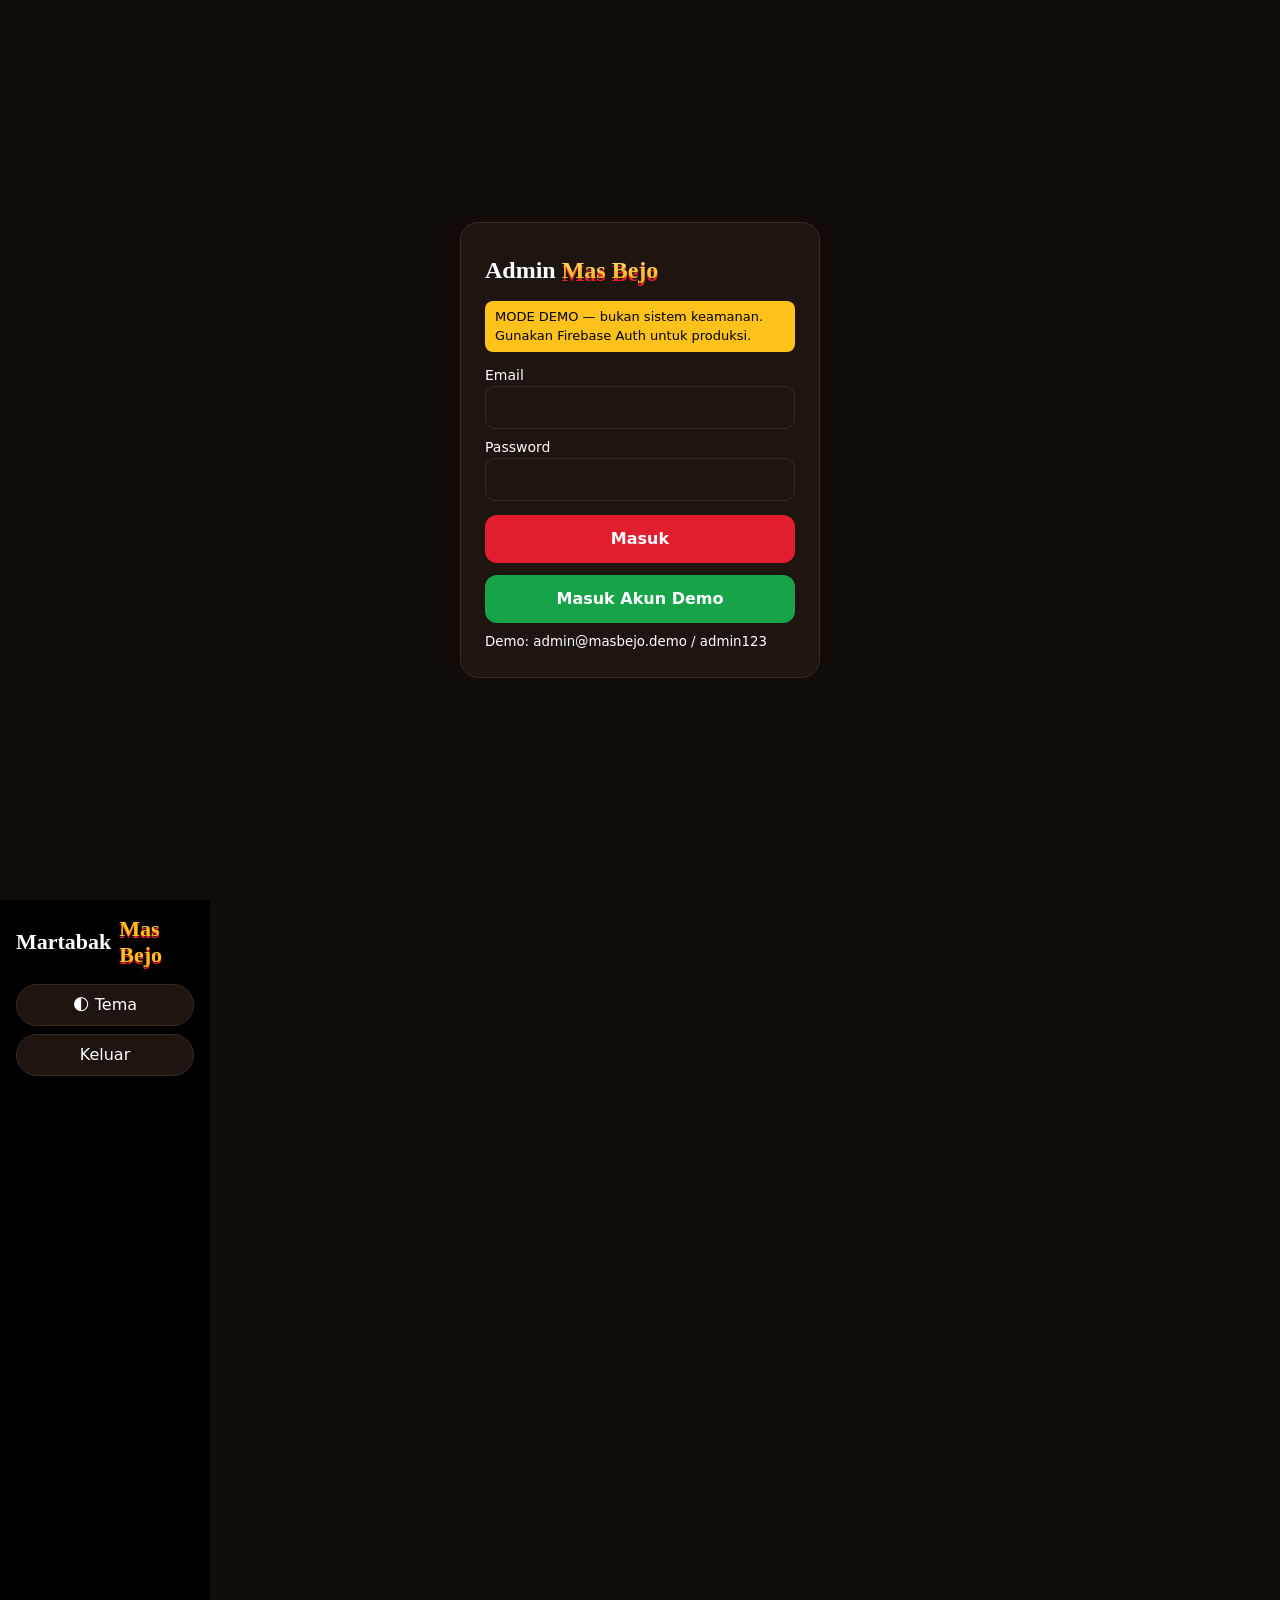
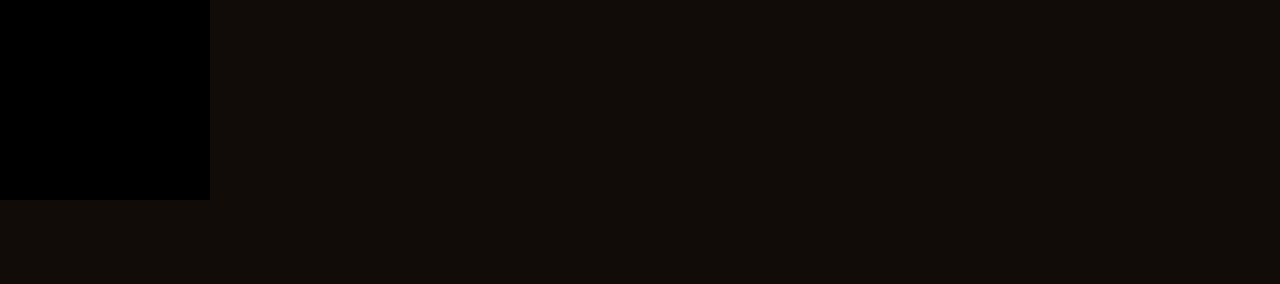
==== admin.html @ 330c4cb7 "Add files via upload" ====
<!DOCTYPE html><html lang="id"><head><meta charset="utf-8"><meta name="viewport" content="width=device-width,initial-scale=1"><title>Admin — Martabak Mas Bejo</title><meta name="robots" content="noindex"><link rel="icon" href="favicon.png"><link rel="apple-touch-icon" href="icon-512.png">
<link rel="stylesheet" href="style.css"><link rel="stylesheet" href="admin.css"></head>
<body data-page="admin"><div id="login" hidden><form id="lf"><h2>Admin <span class="y">Mas Bejo</span></h2><p class="demo">MODE DEMO — bukan sistem keamanan. Gunakan Firebase Auth untuk produksi.</p><label>Email<input name="u" required autocomplete="username"></label><label>Password<input name="p" type="password" required autocomplete="current-password"></label><button class="btn red">Masuk</button><button type="button" id="demoA" class="btn green">Masuk Akun Demo</button><small>Demo: admin@masbejo.demo / admin123</small></form></div>
<div id="app" hidden><aside><b class="logo">Martabak <i>Mas Bejo</i></b><nav id="tabs"></nav><button id="themeBtn" class="chip">🌓 Tema</button><button id="out" class="chip">Keluar</button></aside><main id="main"></main></div>
<script src="script.js"></script><script src="admin.js"></script></body></html>
---- style.css ----
:root{--bg:#120c08;--bg2:#1e1510;--tx:#fff;--mu:#c9b8a8;--y:#ffc21a;--r:#e11d2e;--g:#16a34a;--card:#1e1510;--bd:#3a2a20}
[data-theme=light]{--bg:#fffaf0;--bg2:#fff;--tx:#1a1008;--mu:#6b5a4a;--card:#fff;--bd:#eadfcf}
*{box-sizing:border-box}html{scroll-behavior:smooth}
body{margin:0;background:var(--bg);color:var(--tx);font:16px/1.5 "Trebuchet MS",system-ui,sans-serif;overflow-x:hidden}
img{max-width:100%;display:block}h2{font-family:Georgia,serif;margin:.2em 0}
.top{position:sticky;top:0;z-index:20;display:flex;align-items:center;gap:12px;padding:10px 4vw;background:var(--bg);border-bottom:1px solid var(--bd);backdrop-filter:blur(8px)}
.logo,footer b{font:900 22px Georgia,serif;color:var(--tx);text-decoration:none;margin-right:auto}
.logo i,footer i,.y{color:var(--y);font-style:normal;text-shadow:0 2px 0 var(--r)}
nav{display:flex;gap:18px}nav a{color:var(--tx);text-decoration:none}nav a:hover{color:var(--y)}
.acts{display:flex;gap:8px;align-items:center}#burger{display:none}
button{font:inherit;cursor:pointer}.acts button,.x{background:var(--bg2);color:var(--tx);border:1px solid var(--bd);border-radius:10px;min-width:44px;height:44px;position:relative}
#badge{position:absolute;top:-6px;right:-6px;background:var(--r);color:#fff;border-radius:99px;font-size:12px;padding:0 6px}
.btn{display:inline-block;border:0;border-radius:12px;padding:12px 20px;font-weight:700;color:#fff;text-decoration:none;text-align:center}
.red{background:var(--r)}.green{background:var(--g)}
section{padding:40px 5vw;max-width:1280px;margin:auto}
.hero{display:grid;grid-template-columns:1fr 1fr;gap:30px;align-items:center}
.hero h1{font:900 clamp(40px,7vw,76px)/1 Georgia,serif;margin:0}.w{color:var(--tx)}.hero h2{color:var(--mu)}
.tag{font:italic 700 22px Georgia;color:var(--y)}.meta{color:var(--mu)}#status{color:var(--y)}
.row{display:flex;gap:10px;flex-wrap:wrap;margin:12px 0}
.hero img{border-radius:24px;aspect-ratio:4/3;object-fit:cover;width:100%;box-shadow:0 20px 50px #0008}
.feat{display:grid;grid-template-columns:repeat(4,1fr);gap:12px}.feat div{background:var(--card);border:1px solid var(--bd);border-radius:16px;padding:16px;text-align:center}.feat b{display:block}
.chip{border:1px solid var(--bd);background:var(--bg2);color:var(--tx);border-radius:99px;padding:8px 16px}.chip.on{background:var(--y);color:#000;border-color:var(--y)}
input,textarea,select{width:100%;padding:10px;border-radius:10px;border:1px solid var(--bd);background:var(--bg2);color:var(--tx);font:inherit}#q{max-width:240px;margin-left:auto}
.grid{display:grid;grid-template-columns:repeat(auto-fill,minmax(230px,1fr));gap:16px}
.card{position:relative;background:var(--card);border:1px solid var(--bd);border-radius:18px;overflow:hidden;display:flex;flex-direction:column;box-shadow:0 8px 24px #0003}
.card img{aspect-ratio:4/3;object-fit:cover;width:100%}.card>div{padding:12px;display:flex;flex-direction:column;gap:6px;flex:1}.card p{margin:0;color:var(--mu);font-size:14px}
.price{font-weight:800;color:var(--y);font-size:18px}.price s{color:var(--mu);font-size:14px;font-weight:400}
.badge{position:absolute;top:8px;left:8px;background:var(--r);color:#fff;border-radius:8px;padding:2px 8px;font-size:13px;font-weight:700}
.promo{background:linear-gradient(135deg,var(--r),#7a0d16);color:#fff;border-radius:24px;text-align:center;margin:20px auto}
.fab{position:fixed;right:16px;bottom:16px;width:56px;height:56px;border-radius:50%;border:0;background:var(--g);font-size:26px;z-index:15;box-shadow:0 6px 18px #0006}
footer{text-align:center;padding:30px 5vw;border-top:1px solid var(--bd);color:var(--mu)}footer a{color:var(--y)}
dialog{width:min(480px,94vw);max-height:90vh;overflow:auto;background:var(--bg2);color:var(--tx);border:1px solid var(--bd);border-radius:18px}dialog::backdrop{background:#000a}
.x{position:absolute;right:10px;top:10px}label{display:block;margin:8px 0;font-size:14px}fieldset{border:1px solid var(--bd);border-radius:10px;margin:8px 0}.r{display:flex;gap:8px;align-items:center}.r input{width:auto}
.li{display:flex;gap:8px;align-items:center;justify-content:space-between;padding:6px 0;border-bottom:1px solid var(--bd)}.li button{width:32px;height:32px;border-radius:8px;border:1px solid var(--bd);background:var(--bg);color:var(--tx)}
.tot{display:flex;justify-content:space-between;font-size:18px}.qris{max-width:240px;margin:auto;border-radius:12px}.ph{border:2px dashed var(--bd);padding:20px;text-align:center;color:var(--mu)}
@media(max-width:820px){.hero{grid-template-columns:1fr}.feat{grid-template-columns:1fr 1fr}.hide-s{display:none}#burger{display:block}
nav{display:none;position:absolute;top:100%;left:0;right:0;flex-direction:column;background:var(--bg);padding:12px 5vw;border-bottom:1px solid var(--bd)}nav.open{display:flex}#q{max-width:none;margin:0;flex:1}.grid{grid-template-columns:1fr 1fr;gap:10px}}
@media(max-width:420px){.grid{grid-template-columns:1fr}}
/* v2 */
.top{backdrop-filter:none}.logo{display:flex;align-items:center;gap:8px;margin-right:auto}.logo img{border-radius:50%}
.btn.sm{padding:8px 12px;font-size:14px;height:44px}.gold{background:linear-gradient(180deg,#ffd54a,#ffb300);color:#2a1700}.btn[hidden]{display:none}
#loader{position:fixed;top:0;left:0;right:0;bottom:0;z-index:99;background:radial-gradient(circle at 50% 40%,#3a1d0c,#120c08 70%);display:flex;flex-direction:column;align-items:center;justify-content:center;gap:14px;color:#fff;transition:opacity .4s}
#loader.off{opacity:0}#loader img{animation:pop 1s ease-in-out infinite alternate}.bar{width:200px;height:6px;border-radius:9px;background:#3a2a20;overflow:hidden}.bar i{display:block;height:100%;background:linear-gradient(90deg,#ffc21a,#e11d2e);animation:ld 3s linear forwards}
@keyframes ld{from{width:0}to{width:100%}}@keyframes pop{to{transform:scale(1.07)}}
.hero{background:radial-gradient(ellipse at 80% 40%,rgba(255,194,26,.18),transparent 62%)}
.pic{position:relative}.hi{border:3px solid var(--y)}.bl{position:absolute;right:-6px;bottom:-16px;width:96px;height:96px;filter:drop-shadow(0 6px 10px #0008)}
.feat span{display:grid;place-items:center;width:56px;height:56px;margin:0 auto 8px;border:2px solid var(--y);border-radius:50%;font-size:26px;color:var(--y)}
.card:hover{border-color:var(--y)}#status{color:var(--y);font-weight:700;white-space:nowrap}
.fab{width:auto;border-radius:30px;padding:0 20px;color:#fff;font-weight:700}footer img{margin:0 auto 8px;border-radius:50%}
.toast{position:fixed;left:50%;bottom:84px;transform:translateX(-50%);background:var(--g);color:#fff;padding:10px 18px;border-radius:30px;z-index:60;font-weight:700;box-shadow:0 6px 18px #0006;max-width:90vw}
#steps{display:flex;gap:4px;list-style:none;padding:0;margin:0 44px 14px 0}#steps li{flex:1;font-size:12px;text-align:center;padding:6px 2px;border-bottom:3px solid var(--bd);color:var(--mu)}#steps li.on{border-color:var(--y);color:var(--tx);font-weight:700}#steps li.ok{border-color:var(--g)}
.opt{display:flex;gap:10px;align-items:center;border:2px solid var(--bd);border-radius:14px;padding:12px;margin:8px 0;cursor:pointer}.opt.on{border-color:var(--y);background:rgba(255,194,26,.1)}.opt input{width:auto}
.info{background:rgba(255,194,26,.12);border-radius:10px;padding:8px 12px;font-size:14px}.okbox{display:flex;flex-direction:column;align-items:center;background:var(--g);color:#fff;border-radius:14px;padding:14px;margin-bottom:8px}.okbox b{font-size:20px}
@media(max-width:480px){.logo span{display:none}.top{gap:6px}.btn.inst{display:none}.acts{gap:5px}}
@media(prefers-reduced-motion:reduce){*{animation:none!important}}
body[data-page=admin]{display:block}#app{display:grid;grid-template-columns:210px 1fr;min-height:100vh}
aside{background:#000;color:#fff;padding:16px;display:flex;flex-direction:column;gap:8px;position:sticky;top:0;height:100vh}
aside nav{display:flex;flex-direction:column;gap:4px}aside nav button{background:0;border:0;color:#fff;text-align:left;padding:10px;border-radius:10px}aside nav button.on{background:var(--r)}
#main{padding:20px;min-width:0}#login{display:grid;place-items:center;min-height:100vh}#lf{background:var(--bg2);padding:24px;border-radius:18px;width:min(360px,92vw);border:1px solid var(--bd)}
.demo{background:var(--y);color:#000;padding:6px 10px;border-radius:8px;font-size:13px}
.stats{display:grid;grid-template-columns:repeat(auto-fill,minmax(150px,1fr));gap:10px;margin:12px 0}.stats div{background:var(--card);border:1px solid var(--bd);border-radius:14px;padding:12px}.stats b{display:block;font-size:22px;color:var(--y)}
.tw{overflow-x:auto}table{border-collapse:collapse;width:100%;min-width:640px}th,td{padding:8px;border-bottom:1px solid var(--bd);text-align:left;vertical-align:top;font-size:14px}
form.f{display:grid;grid-template-columns:repeat(auto-fit,minmax(200px,1fr));gap:8px;background:var(--card);padding:12px;border-radius:14px;border:1px solid var(--bd);margin-bottom:14px}
.thumb{width:48px;height:36px;object-fit:cover;border-radius:6px}.sm{padding:6px 10px;font-size:13px;border-radius:8px}
@media(max-width:820px){#app{grid-template-columns:1fr}aside{position:static;height:auto;flex-direction:row;flex-wrap:wrap}aside nav{flex-direction:row;flex-wrap:wrap}}
/* v3 */
img{height:auto}.hero .hi,.card img{height:auto}
.hero .pic .bl{position:absolute;right:-4px;bottom:-18px;width:92px;height:92px;aspect-ratio:1;border:0;border-radius:0;box-shadow:none}
.hero h1 span{display:block}.hero h1{letter-spacing:-1px}
.y{background:linear-gradient(180deg,#ffe27a,#ffb300);-webkit-background-clip:text;background-clip:text;-webkit-text-fill-color:transparent;text-shadow:none;filter:drop-shadow(0 3px 0 #e11d2e)}
.hero{background:radial-gradient(ellipse at 85% 35%,rgba(255,194,26,.22),transparent 60%),radial-gradient(circle at 5% 90%,rgba(225,29,46,.18),transparent 45%)}
.pill{position:absolute;background:rgba(18,12,8,.88);color:#fff;border:1px solid var(--y);border-radius:30px;padding:6px 14px;font-size:13px;font-weight:700}.p1{left:6px;top:14px}.p2{left:14px;bottom:-12px}
.tick{overflow:hidden;background:var(--r);color:#fff;font-weight:700;white-space:nowrap;padding:8px 0;margin:14px 0}.tick div{display:inline-block;padding-left:100%;animation:mq 30s linear infinite}@keyframes mq{to{transform:translateX(-100%)}}
section>h2:after{content:"";display:block;width:56px;height:4px;border-radius:4px;background:linear-gradient(90deg,var(--y),var(--r));margin-top:6px}.promo h2:after{margin:6px auto 0}
.card img{transition:transform .3s}.card:hover img{transform:scale(1.05)}
.how ol{display:grid;grid-template-columns:repeat(3,1fr);gap:18px;list-style:none;padding:0;counter-reset:s}.how li{counter-increment:s;background:var(--card);border:1px solid var(--bd);border-radius:16px;padding:30px 14px 14px;position:relative}
.how li:before{content:counter(s);position:absolute;top:-14px;left:14px;width:32px;height:32px;border-radius:50%;background:var(--y);color:#000;font-weight:900;display:grid;place-items:center}.how b{display:block}
.cbar{position:fixed;left:12px;right:12px;bottom:12px;z-index:16;display:flex;justify-content:space-between;align-items:center;background:var(--r);color:#fff;border:0;border-radius:16px;padding:14px 18px;font-size:16px;box-shadow:0 8px 24px #0007}.cbar[hidden]{display:none}
body.hasCart .fab{bottom:84px}body{padding-bottom:84px}
.qris{display:block;margin:12px auto}#stepBody .row{margin-top:14px}#lf button,#lf .btn{width:100%;margin:6px 0}
@media(max-width:820px){nav a{padding:10px 0;font-size:18px}nav.open{box-shadow:0 12px 24px #0006}}
@media(max-width:600px){.how ol{grid-template-columns:1fr;gap:22px}}
@media(min-width:1100px){.hero{padding-top:60px;padding-bottom:60px}.hero h1{font-size:92px}.grid{grid-template-columns:repeat(4,1fr)}}
---- admin.css ----
body[data-page=admin]{display:block}#app{display:grid;grid-template-columns:210px 1fr;min-height:100vh}
aside{background:#000;color:#fff;padding:16px;display:flex;flex-direction:column;gap:8px;position:sticky;top:0;height:100vh}
aside nav{display:flex;flex-direction:column;gap:4px}aside nav button{background:0;border:0;color:#fff;text-align:left;padding:10px;border-radius:10px}aside nav button.on{background:var(--r)}
#main{padding:20px;min-width:0}#login{display:grid;place-items:center;min-height:100vh}#lf{background:var(--bg2);padding:24px;border-radius:18px;width:min(360px,92vw);border:1px solid var(--bd)}
.demo{background:var(--y);color:#000;padding:6px 10px;border-radius:8px;font-size:13px}
.stats{display:grid;grid-template-columns:repeat(auto-fill,minmax(150px,1fr));gap:10px;margin:12px 0}.stats div{background:var(--card);border:1px solid var(--bd);border-radius:14px;padding:12px}.stats b{display:block;font-size:22px;color:var(--y)}
.tw{overflow-x:auto}table{border-collapse:collapse;width:100%;min-width:640px}th,td{padding:8px;border-bottom:1px solid var(--bd);text-align:left;vertical-align:top;font-size:14px}
form.f{display:grid;grid-template-columns:repeat(auto-fit,minmax(200px,1fr));gap:8px;background:var(--card);padding:12px;border-radius:14px;border:1px solid var(--bd);margin-bottom:14px}
.thumb{width:48px;height:36px;object-fit:cover;border-radius:6px}.sm{padding:6px 10px;font-size:13px;border-radius:8px}
@media(max-width:820px){#app{grid-template-columns:1fr}aside{position:static;height:auto;flex-direction:row;flex-wrap:wrap}aside nav{flex-direction:row;flex-wrap:wrap}}
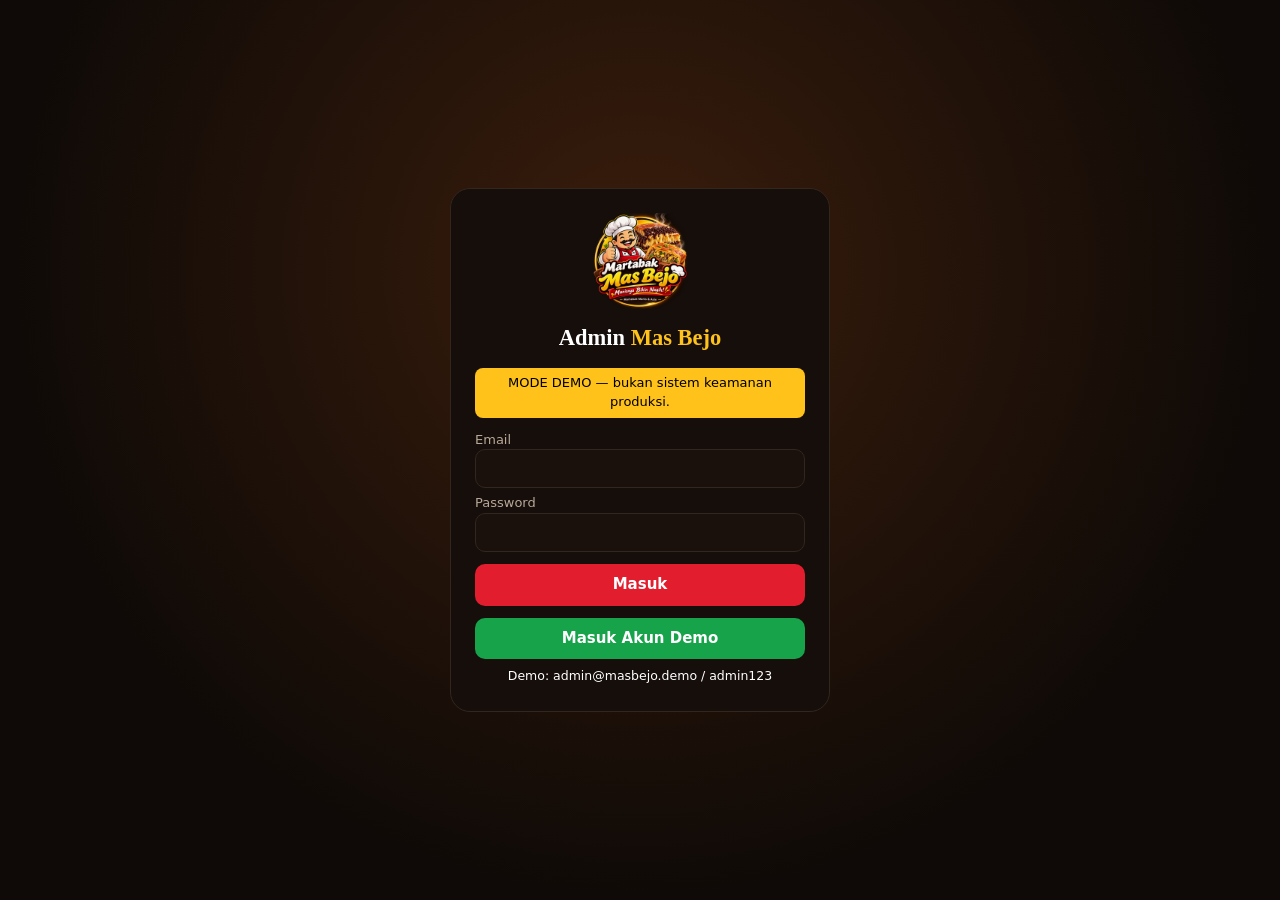
==== commit e05e9c58: "Add files via upload" ====
--- a/admin.html
+++ b/admin.html
@@ -1,5 +1,18 @@
-<!DOCTYPE html><html lang="id"><head><meta charset="utf-8"><meta name="viewport" content="width=device-width,initial-scale=1"><title>Admin — Martabak Mas Bejo</title><meta name="robots" content="noindex"><link rel="icon" href="favicon.png"><link rel="apple-touch-icon" href="icon-512.png">
-<link rel="stylesheet" href="style.css"><link rel="stylesheet" href="admin.css"></head>
-<body data-page="admin"><div id="login" hidden><form id="lf"><h2>Admin <span class="y">Mas Bejo</span></h2><p class="demo">MODE DEMO — bukan sistem keamanan. Gunakan Firebase Auth untuk produksi.</p><label>Email<input name="u" required autocomplete="username"></label><label>Password<input name="p" type="password" required autocomplete="current-password"></label><button class="btn red">Masuk</button><button type="button" id="demoA" class="btn green">Masuk Akun Demo</button><small>Demo: admin@masbejo.demo / admin123</small></form></div>
-<div id="app" hidden><aside><b class="logo">Martabak <i>Mas Bejo</i></b><nav id="tabs"></nav><button id="themeBtn" class="chip">🌓 Tema</button><button id="out" class="chip">Keluar</button></aside><main id="main"></main></div>
+<!DOCTYPE html><html lang="id"><head><meta charset="utf-8"><meta name="viewport" content="width=device-width,initial-scale=1"><title>Admin — Martabak Mas Bejo</title><meta name="robots" content="noindex"><link rel="icon" href="favicon.png"><link rel="manifest" href="manifest-admin.json"><link rel="apple-touch-icon" href="icon-512.png"><link rel="stylesheet" href="admin.css"></head>
+<body data-page="admin">
+<svg width="0" height="0" style="position:absolute"><defs>
+<symbol id="i-dash" viewBox="0 0 24 24"><rect x="3" y="3" width="7" height="7"/><rect x="14" y="3" width="7" height="7"/><rect x="3" y="14" width="7" height="7"/><rect x="14" y="14" width="7" height="7"/></symbol>
+<symbol id="i-orders" viewBox="0 0 24 24"><path d="M6 3h12v18l-3-2-3 2-3-2-3 2z"/><path d="M9 8h6M9 12h6"/></symbol>
+<symbol id="i-menu" viewBox="0 0 24 24"><path d="M4 6h16M4 12h16M4 18h16"/></symbol>
+<symbol id="i-mail" viewBox="0 0 24 24"><rect x="3" y="5" width="18" height="14" rx="2"/><path d="M3 7l9 6 9-6"/></symbol>
+<symbol id="i-gear" viewBox="0 0 24 24"><circle cx="12" cy="12" r="3"/><path d="M12 2v3M12 19v3M2 12h3M19 12h3M5 5l2 2M17 17l2 2M19 5l-2 2M7 17l-2 2"/></symbol>
+<symbol id="i-bell" viewBox="0 0 24 24"><path d="M6 16v-5a6 6 0 0 1 12 0v5l2 2H4z"/><path d="M10 21h4"/></symbol>
+<symbol id="i-wallet" viewBox="0 0 24 24"><rect x="3" y="6" width="18" height="13" rx="2"/><path d="M3 10h18M16 15h2"/></symbol>
+<symbol id="i-dl" viewBox="0 0 24 24"><path d="M12 3v12M7 11l5 5 5-5M4 20h16"/></symbol>
+<symbol id="i-out" viewBox="0 0 24 24"><path d="M9 4H4v16h5M14 8l5 4-5 4M19 12H9"/></symbol>
+</defs></svg>
+<div id="login" hidden><form id="lf"><img src="logo.png" width="96" height="96" alt=""><h2>Admin <span class="y">Mas Bejo</span></h2><p class="demo">MODE DEMO — bukan sistem keamanan produksi.</p><label>Email<input name="u" required autocomplete="username"></label><label>Password<input name="p" type="password" required autocomplete="current-password"></label><button class="btn red">Masuk</button><button type="button" id="demoA" class="btn green">Masuk Akun Demo</button><small>Demo: admin@masbejo.demo / admin123</small></form></div>
+<div id="app" hidden><aside><div class="lg"><img src="logo.png" width="40" height="40" alt=""><span>Martabak <i class="y">Mas Bejo</i></span></div><nav id="tabs"></nav><button class="insc inst" hidden><img src="logo.png" width="40" height="40" alt=""><span><b>Pasang Aplikasi</b><small>Admin Mas Bejo</small></span></button></aside>
+<div class="mn"><header class="bar"><h1 id="ttl"></h1><button id="bell" class="ib" aria-label="Notifikasi"><i id="bn" class="nb" hidden></i></button><button class="ib inst" aria-label="Pasang aplikasi" title="Pasang aplikasi" hidden><svg width="20" height="20" viewBox="0 0 24 24" fill="none" stroke="currentColor" stroke-width="2.4" stroke-linecap="round" stroke-linejoin="round"><use href="#i-dl"/></svg></button><button id="themeBtn" class="ib" aria-label="Tema">◐</button><button id="out" class="ib" aria-label="Keluar"></button></header><div id="np" hidden></div><main id="main"></main></div></div>
+<dialog id="dlg"></dialog>
 <script src="script.js"></script><script src="admin.js"></script></body></html>
--- a/admin.css
+++ b/admin.css
@@ -1,10 +1,70 @@
-body[data-page=admin]{display:block}#app{display:grid;grid-template-columns:210px 1fr;min-height:100vh}
-aside{background:#000;color:#fff;padding:16px;display:flex;flex-direction:column;gap:8px;position:sticky;top:0;height:100vh}
-aside nav{display:flex;flex-direction:column;gap:4px}aside nav button{background:0;border:0;color:#fff;text-align:left;padding:10px;border-radius:10px}aside nav button.on{background:var(--r)}
-#main{padding:20px;min-width:0}#login{display:grid;place-items:center;min-height:100vh}#lf{background:var(--bg2);padding:24px;border-radius:18px;width:min(360px,92vw);border:1px solid var(--bd)}
-.demo{background:var(--y);color:#000;padding:6px 10px;border-radius:8px;font-size:13px}
-.stats{display:grid;grid-template-columns:repeat(auto-fill,minmax(150px,1fr));gap:10px;margin:12px 0}.stats div{background:var(--card);border:1px solid var(--bd);border-radius:14px;padding:12px}.stats b{display:block;font-size:22px;color:var(--y)}
-.tw{overflow-x:auto}table{border-collapse:collapse;width:100%;min-width:640px}th,td{padding:8px;border-bottom:1px solid var(--bd);text-align:left;vertical-align:top;font-size:14px}
-form.f{display:grid;grid-template-columns:repeat(auto-fit,minmax(200px,1fr));gap:8px;background:var(--card);padding:12px;border-radius:14px;border:1px solid var(--bd);margin-bottom:14px}
-.thumb{width:48px;height:36px;object-fit:cover;border-radius:6px}.sm{padding:6px 10px;font-size:13px;border-radius:8px}
-@media(max-width:820px){#app{grid-template-columns:1fr}aside{position:static;height:auto;flex-direction:row;flex-wrap:wrap}aside nav{flex-direction:row;flex-wrap:wrap}}
+:root{--bg:#0f0a07;--bg2:#1a110c;--tx:#fff;--mu:#b9a898;--y:#ffc21a;--r:#e11d2e;--g:#16a34a;--b:#3b82f6;--card:#150e0a;--bd:#33261c}
+[data-theme=light]{--bg:#f6efe4;--bg2:#fbf6ee;--tx:#1a1008;--mu:#6b5a4a;--card:#fff;--bd:#e6d9c6}
+*{box-sizing:border-box}[hidden]{display:none!important}
+body{margin:0;background:var(--bg);color:var(--tx);font:15px/1.45 "Trebuchet MS",system-ui,sans-serif}
+button{font:inherit;cursor:pointer;color:inherit}h2,h3{font-family:Georgia,serif;margin:.3em 0}
+input,select,textarea{width:100%;padding:9px 10px;border-radius:10px;border:1px solid var(--bd);background:var(--bg2);color:var(--tx);font:inherit}
+label{display:block;font-size:13px;margin:6px 0;color:var(--mu)}
+.btn,.chip{border:0;border-radius:10px;padding:10px 16px;font-weight:700;color:#fff;text-decoration:none;display:inline-block}
+.red{background:var(--r)}.green{background:var(--g)}.gold{background:linear-gradient(#ffd54a,#ffb300);color:#2a1700}
+.chip{background:var(--bg2);border:1px solid var(--bd);color:var(--tx);font-weight:600}.chip.on{background:var(--y);color:#000}
+.sm{padding:6px 12px;font-size:13px}.row{display:flex;gap:8px;flex-wrap:wrap;align-items:center;margin:8px 0}.y{color:var(--y);font-style:normal}.mu{color:var(--mu)}
+#login{display:grid;place-items:center;min-height:100vh;background:radial-gradient(circle at 50% 30%,#3a1d0c,var(--bg) 70%)}
+#lf{width:min(380px,92vw);background:var(--card);border:1px solid var(--bd);border-radius:20px;padding:24px;text-align:center}#lf img{margin:auto}#lf .btn{width:100%;margin:6px 0}#lf label{text-align:left}
+.demo{background:var(--y);color:#000;border-radius:8px;padding:6px 10px;font-size:13px}
+#app{display:grid;grid-template-columns:230px 1fr;min-height:100vh}
+aside{background:#000;color:#fff;padding:16px;position:sticky;top:0;height:100vh;display:flex;flex-direction:column;gap:14px}
+.lg{display:flex;align-items:center;gap:10px;font:900 18px Georgia,serif}.lg img{border-radius:50%}
+#tabs{display:flex;flex-direction:column;gap:4px}
+#tabs button{display:flex;align-items:center;gap:10px;background:0;border:0;color:#d8c8b8;padding:11px 12px;border-radius:12px;text-align:left;position:relative}
+#tabs button.on{background:linear-gradient(90deg,var(--r),#b3121f);color:#fff}
+.nb{margin-left:auto;background:var(--y);color:#000;border-radius:99px;font:700 12px/1 sans-serif;padding:4px 7px;font-style:normal}
+.ic svg{display:block}.mn{min-width:0;position:relative}
+.bar{display:flex;align-items:center;gap:10px;padding:12px 20px;border-bottom:1px solid var(--bd);position:sticky;top:0;background:var(--bg);z-index:10}.bar h1{font:800 22px Georgia,serif;margin:0 auto 0 0}
+.ib{position:relative;width:42px;height:42px;border-radius:12px;border:1px solid var(--bd);background:var(--bg2);display:grid;place-items:center}.ib .nb{position:absolute;top:-6px;right:-6px;margin:0}
+#np{position:absolute;right:20px;top:62px;width:min(340px,92vw);background:var(--card);border:1px solid var(--bd);border-radius:16px;box-shadow:0 16px 40px #0009;padding:8px;z-index:30}
+.nh{display:block;padding:8px}.ni{display:flex;gap:10px;width:100%;text-align:left;background:0;border:0;padding:10px;border-radius:12px;border-top:1px solid var(--bd)}.ni:hover{background:var(--bg2)}.ni .ic{color:var(--y)}
+#main{padding:20px}.em{color:var(--mu);text-align:center;padding:20px}
+.sg{display:grid;grid-template-columns:repeat(auto-fill,minmax(200px,1fr));gap:12px}
+.sc{background:var(--card);border:1px solid var(--bd);border-radius:16px;padding:14px;position:relative}.sc .ic{position:absolute;right:12px;top:12px}.sc small{display:block;color:var(--mu)}.sc b{font-size:24px}
+.sc.b .ic{color:var(--b)}.sc.r .ic{color:var(--r)}.sc.y .ic{color:var(--y)}.sc.g .ic{color:var(--g)}
+.pn{background:var(--card);border:1px solid var(--bd);border-radius:16px;padding:14px;margin-top:14px}.two{display:grid;grid-template-columns:1fr 1fr;gap:14px}
+.br{display:grid;grid-template-columns:120px 1fr 34px;gap:8px;align-items:center;margin:6px 0;font-size:13px}.bt{height:10px;border-radius:9px;background:var(--bg2);overflow:hidden}.bt i{display:block;height:100%;background:linear-gradient(90deg,var(--y),var(--r))}
+.tw{overflow-x:auto;border:1px solid var(--bd);border-radius:14px;background:var(--card)}
+table{border-collapse:collapse;width:100%}th{background:var(--bg2);text-align:left;font-size:12px;color:var(--mu)}th,td{padding:10px;border-bottom:1px solid var(--bd);vertical-align:top;font-size:14px}tbody tr:nth-child(even){background:rgba(255,194,26,.05)}tfoot td{font-weight:700;background:var(--bg2)}
+.tag{display:inline-block;border-radius:99px;padding:3px 10px;font-size:12px;font-weight:700;white-space:nowrap}
+.tag.g{background:#16a34a33;color:#4ade80}.tag.y{background:#ffc21a33;color:var(--y)}.tag.r{background:#e11d2e33;color:#ff6b78}.tag.b{background:#3b82f633;color:#7db0ff}.tag.n{background:var(--bg2);color:var(--mu)}
+[data-theme=light] .tag.g{color:#15803d}[data-theme=light] .tag.y{color:#8a5a00}[data-theme=light] .tag.r{color:#b91c1c}[data-theme=light] .tag.b{color:#1d4ed8}
+.inbox{display:grid;grid-template-columns:320px 1fr;border:1px solid var(--bd);border-radius:16px;overflow:hidden;background:var(--card);min-height:420px}
+.ml{border-right:1px solid var(--bd);overflow:auto;max-height:70vh}
+.mi{display:flex;gap:10px;align-items:center;width:100%;text-align:left;background:0;border:0;border-bottom:1px solid var(--bd);padding:12px}.mi.on{background:var(--bg2)}.mi.un b:after{content:"";display:inline-block;width:8px;height:8px;background:var(--r);border-radius:50%;margin-left:6px}
+.av{width:40px;height:40px;border-radius:50%;background:linear-gradient(135deg,var(--y),var(--r));color:#000;font-weight:800;display:grid;place-items:center;flex:none}
+.mt{flex:1;min-width:0;display:flex;flex-direction:column}.mt small{white-space:nowrap;overflow:hidden;text-overflow:ellipsis;color:var(--mu)}
+.md{padding:18px}.bub{background:var(--bg2);border:1px solid var(--bd);border-radius:14px;padding:14px;white-space:pre-wrap}.bk{display:none}
+form.f{display:grid;grid-template-columns:repeat(auto-fit,minmax(200px,1fr));gap:8px;background:var(--card);padding:14px;border:1px solid var(--bd);border-radius:14px;margin-bottom:14px}
+.r{display:flex;align-items:center;gap:8px}.r input{width:auto}.thumb{width:48px;height:36px;object-fit:cover;border-radius:6px}
+dialog{width:min(520px,94vw);max-height:90vh;overflow:auto;background:var(--card);color:var(--tx);border:1px solid var(--bd);border-radius:18px}dialog::backdrop{background:#000a}
+.toast{position:fixed;left:50%;bottom:90px;transform:translateX(-50%);background:var(--g);color:#fff;padding:10px 18px;border-radius:30px;z-index:60;font-weight:700}
+@media(max-width:820px){#app{display:block}aside{position:fixed;top:auto;bottom:0;left:0;right:0;height:auto;flex-direction:row;padding:6px;z-index:20;gap:0}.lg{display:none}
+#tabs{flex-direction:row;width:100%}#tabs button{flex:1;flex-direction:column;gap:2px;padding:6px 2px;font-size:11px;align-items:center;text-align:center}.nb{position:absolute;top:0;right:8px;margin:0}
+#main{padding:14px 12px 90px}.bar{padding:10px 12px}.two{grid-template-columns:1fr}.inbox{grid-template-columns:1fr}.inbox .md{display:none}.inbox.open .ml{display:none}.inbox.open .md{display:block}.bk{display:inline-block}
+table.rk thead{display:none}table.rk,table.rk tbody,table.rk tfoot,table.rk tr,table.rk td{display:block;width:100%}table.rk tr{border-bottom:6px solid var(--bg);padding:6px}table.rk td{border:0;display:flex;justify-content:space-between;gap:10px;padding:4px 6px}table.rk tbody td:before{content:attr(data-label);color:var(--mu);font-size:12px}}
+/* v2 */
+.inst{position:relative;overflow:hidden}.inst:after{content:"";position:absolute;top:0;left:-60%;width:40%;height:100%;background:linear-gradient(100deg,transparent,rgba(255,255,255,.65),transparent);transform:skewX(-20deg);animation:sh 2.8s infinite;pointer-events:none}@keyframes sh{to{left:130%}}
+.pwa{position:fixed;left:12px;right:12px;bottom:12px;max-width:460px;margin:auto;z-index:70;display:flex;align-items:center;gap:12px;padding:12px 14px;border-radius:18px;background:linear-gradient(135deg,#2a1608,#120c08);border:1px solid #ffc21a;color:#fff;box-shadow:0 12px 40px #000a,0 0 0 3px rgba(255,194,26,.18);animation:up .5s ease-out}
+.pwa img,.pl{border-radius:50%}.pwa div{flex:1;line-height:1.25}.pwa small{display:block;color:#d9c7b5}.pwx{background:0;border:0;color:#b9a898;font-size:18px;padding:4px}@keyframes up{from{transform:translateY(40px);opacity:0}}
+.pst{text-align:left;padding-left:22px}.pl{margin:0 auto 6px;display:block}
+.x{position:absolute;right:10px;top:10px;width:36px;height:36px;border-radius:10px;border:1px solid var(--bd);background:var(--bg2)}
+#main{max-width:1240px;margin:auto}aside{background:linear-gradient(180deg,#000,#1c0d06)}
+.insc{margin-top:auto;display:flex;align-items:center;gap:10px;border:1px solid var(--y);border-radius:14px;padding:10px;background:linear-gradient(135deg,#2a1608,#000);color:#fff;text-align:left}.insc img{border-radius:50%}.insc small{display:block;color:#d9c7b5}
+.ib.inst{background:linear-gradient(#ffd54a,#ffb300);color:#2a1700;border:0}
+.sg{grid-template-columns:repeat(4,1fr)}.sg3{display:grid;grid-template-columns:repeat(3,1fr);gap:12px;margin-top:12px}
+.sc{display:flex;align-items:center;gap:12px;padding:12px}.sc .ic{position:static;width:42px;height:42px;border-radius:12px;display:grid;place-items:center;background:var(--bg2);flex:none}.sc b{display:block;font-size:20px;line-height:1.2}
+.sc.r .ic{background:#e11d2e22}.sc.y .ic{background:#ffc21a22}.sc.g .ic{background:#16a34a22}.sc.b .ic{background:#3b82f622}
+.wl{display:flex;flex-wrap:wrap;gap:14px;justify-content:space-between;align-items:center;padding:18px;border-radius:20px;background:radial-gradient(circle at 90% 0,rgba(255,194,26,.35),transparent 55%),linear-gradient(135deg,#7a0d16,#2a1608);color:#fff;border:1px solid rgba(255,194,26,.4);margin-bottom:12px}
+.wl h2{margin:2px 0;font-size:24px}.wl p{margin:0;opacity:.85;max-width:46ch}.wl small{opacity:.7}.hk{text-align:right}.hk b{display:block;font-size:28px;color:var(--y)}
+.dt{display:flex;align-items:center;gap:6px;margin:0}.dt input{width:auto;padding:6px 8px}
+.tr{display:flex;gap:8px;align-items:flex-end;height:170px;padding-top:10px}.tc{flex:1;display:flex;flex-direction:column;justify-content:flex-end;align-items:center;height:100%;gap:4px}.tc i{width:100%;border-radius:8px 8px 0 0;background:linear-gradient(var(--y),var(--r))}.tc small,.tc span{font-size:12px;color:var(--mu)}
+table.rk td:first-child{white-space:nowrap}.tw{margin-top:6px}
+@media(max-width:900px){.sg{grid-template-columns:repeat(2,1fr)}.sg3{grid-template-columns:1fr}.insc{display:none}.hk{text-align:left}.wl h2{font-size:20px}.dt{width:100%}.bar h1{font-size:19px}}
+@media(max-width:820px){.insc{display:none!important}}
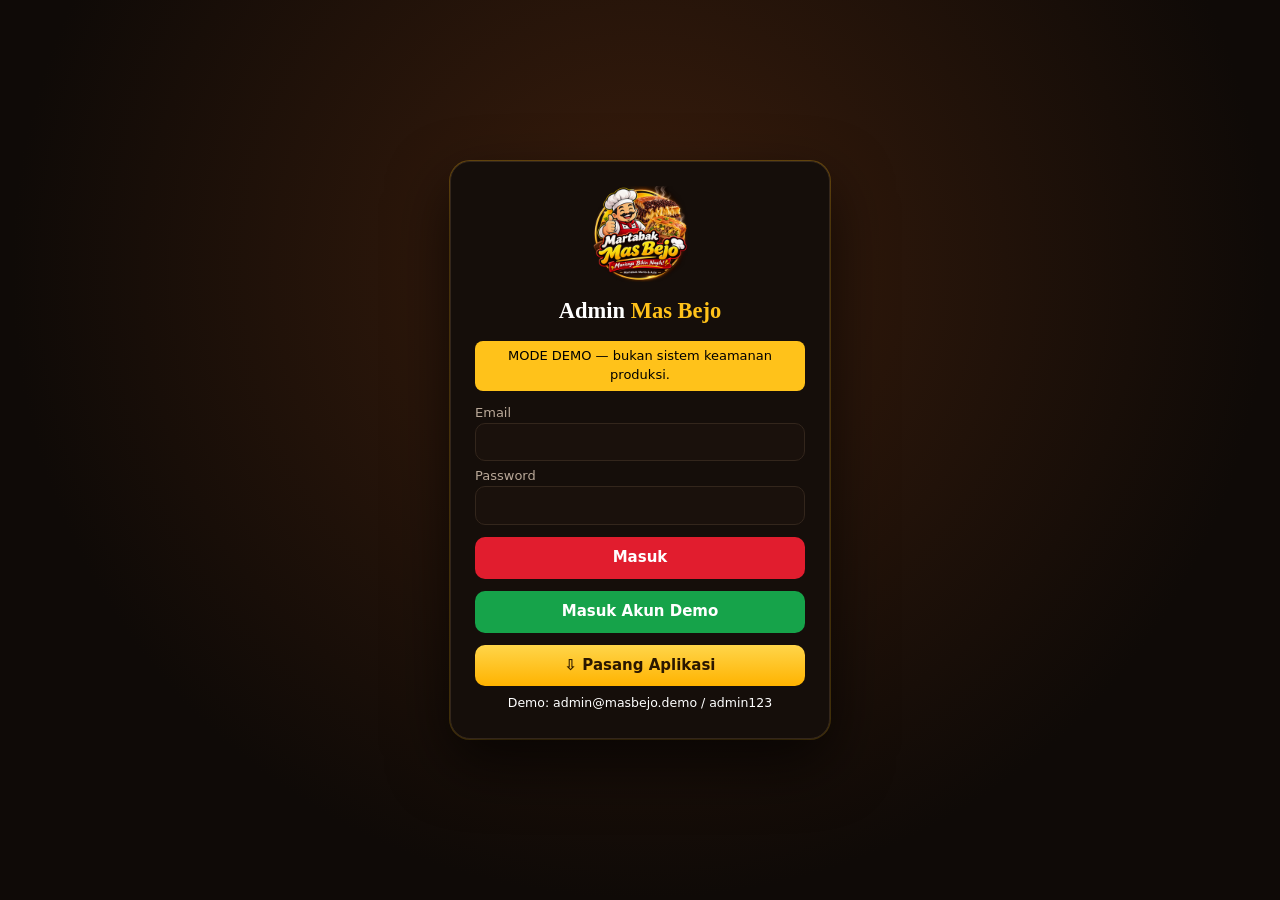
==== commit 686ea9f6: "Add files via upload" ====
--- a/admin.html
+++ b/admin.html
@@ -11,7 +11,7 @@
 <symbol id="i-dl" viewBox="0 0 24 24"><path d="M12 3v12M7 11l5 5 5-5M4 20h16"/></symbol>
 <symbol id="i-out" viewBox="0 0 24 24"><path d="M9 4H4v16h5M14 8l5 4-5 4M19 12H9"/></symbol>
 </defs></svg>
-<div id="login" hidden><form id="lf"><img src="logo.png" width="96" height="96" alt=""><h2>Admin <span class="y">Mas Bejo</span></h2><p class="demo">MODE DEMO — bukan sistem keamanan produksi.</p><label>Email<input name="u" required autocomplete="username"></label><label>Password<input name="p" type="password" required autocomplete="current-password"></label><button class="btn red">Masuk</button><button type="button" id="demoA" class="btn green">Masuk Akun Demo</button><small>Demo: admin@masbejo.demo / admin123</small></form></div>
+<div id="login" hidden><form id="lf"><img src="logo.png" width="96" height="96" alt=""><h2>Admin <span class="y">Mas Bejo</span></h2><p class="demo">MODE DEMO — bukan sistem keamanan produksi.</p><label>Email<input name="u" required autocomplete="username"></label><label>Password<input name="p" type="password" required autocomplete="current-password"></label><button class="btn red">Masuk</button><button type="button" id="demoA" class="btn green">Masuk Akun Demo</button><button type="button" class="btn gold inst" hidden>Pasang Aplikasi</button><small>Demo: admin@masbejo.demo / admin123</small></form></div>
 <div id="app" hidden><aside><div class="lg"><img src="logo.png" width="40" height="40" alt=""><span>Martabak <i class="y">Mas Bejo</i></span></div><nav id="tabs"></nav><button class="insc inst" hidden><img src="logo.png" width="40" height="40" alt=""><span><b>Pasang Aplikasi</b><small>Admin Mas Bejo</small></span></button></aside>
 <div class="mn"><header class="bar"><h1 id="ttl"></h1><button id="bell" class="ib" aria-label="Notifikasi"><i id="bn" class="nb" hidden></i></button><button class="ib inst" aria-label="Pasang aplikasi" title="Pasang aplikasi" hidden><svg width="20" height="20" viewBox="0 0 24 24" fill="none" stroke="currentColor" stroke-width="2.4" stroke-linecap="round" stroke-linejoin="round"><use href="#i-dl"/></svg></button><button id="themeBtn" class="ib" aria-label="Tema">◐</button><button id="out" class="ib" aria-label="Keluar"></button></header><div id="np" hidden></div><main id="main"></main></div></div>
 <dialog id="dlg"></dialog>
--- a/admin.css
+++ b/admin.css
@@ -68,3 +68,7 @@
 table.rk td:first-child{white-space:nowrap}.tw{margin-top:6px}
 @media(max-width:900px){.sg{grid-template-columns:repeat(2,1fr)}.sg3{grid-template-columns:1fr}.insc{display:none}.hk{text-align:left}.wl h2{font-size:20px}.dt{width:100%}.bar h1{font-size:19px}}
 @media(max-width:820px){.insc{display:none!important}}
+/* v3 */
+.btn.inst:before{content:"⇩ "}
+#lf{box-shadow:0 24px 60px #000a,0 0 0 1px rgba(255,194,26,.3)}
+.lg span{line-height:1.1}.lg i{display:block;font-size:20px}
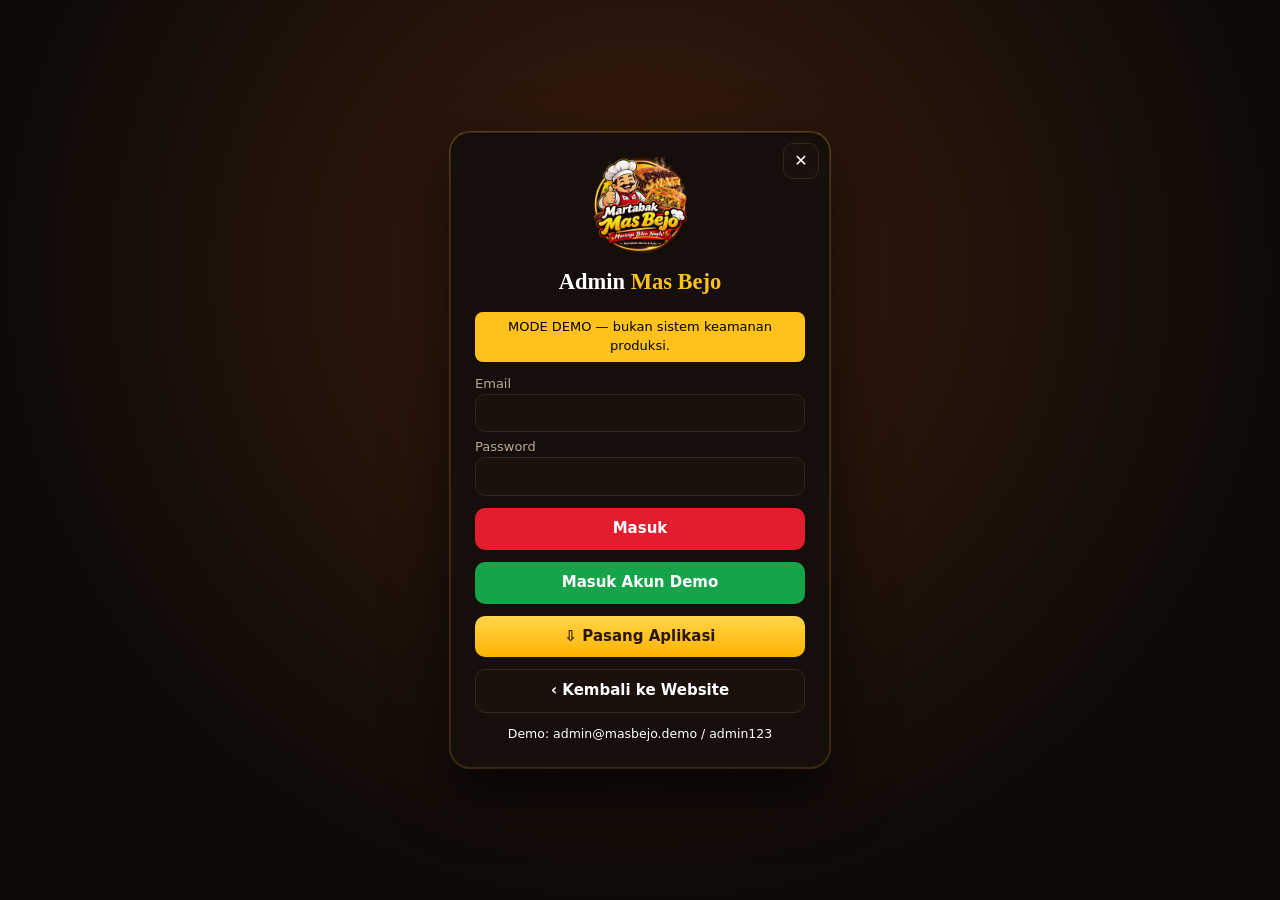
==== commit 0d6f3d08: "Add files via upload" ====
--- a/admin.html
+++ b/admin.html
@@ -1,4 +1,4 @@
-<!DOCTYPE html><html lang="id"><head><meta charset="utf-8"><meta name="viewport" content="width=device-width,initial-scale=1"><title>Admin — Martabak Mas Bejo</title><meta name="robots" content="noindex"><link rel="icon" href="favicon.png"><link rel="manifest" href="manifest-admin.json"><link rel="apple-touch-icon" href="icon-512.png"><link rel="stylesheet" href="admin.css"></head>
+<!DOCTYPE html><html lang="id"><head><meta charset="utf-8"><meta name="viewport" content="width=device-width,initial-scale=1"><title>Admin — Martabak Mas Bejo</title><meta name="robots" content="noindex"><link rel="icon" href="favicon.png"><link rel="manifest" href="manifest-admin.json"><script>window.__dp=null;window.addEventListener('beforeinstallprompt',function(e){e.preventDefault();window.__dp=e})</script><link rel="apple-touch-icon" href="icon-512.png"><link rel="stylesheet" href="admin.css?v=8"></head>
 <body data-page="admin">
 <svg width="0" height="0" style="position:absolute"><defs>
 <symbol id="i-dash" viewBox="0 0 24 24"><rect x="3" y="3" width="7" height="7"/><rect x="14" y="3" width="7" height="7"/><rect x="3" y="14" width="7" height="7"/><rect x="14" y="14" width="7" height="7"/></symbol>
@@ -11,8 +11,8 @@
 <symbol id="i-dl" viewBox="0 0 24 24"><path d="M12 3v12M7 11l5 5 5-5M4 20h16"/></symbol>
 <symbol id="i-out" viewBox="0 0 24 24"><path d="M9 4H4v16h5M14 8l5 4-5 4M19 12H9"/></symbol>
 </defs></svg>
-<div id="login" hidden><form id="lf"><img src="logo.png" width="96" height="96" alt=""><h2>Admin <span class="y">Mas Bejo</span></h2><p class="demo">MODE DEMO — bukan sistem keamanan produksi.</p><label>Email<input name="u" required autocomplete="username"></label><label>Password<input name="p" type="password" required autocomplete="current-password"></label><button class="btn red">Masuk</button><button type="button" id="demoA" class="btn green">Masuk Akun Demo</button><button type="button" class="btn gold inst" hidden>Pasang Aplikasi</button><small>Demo: admin@masbejo.demo / admin123</small></form></div>
+<div id="login" hidden><form id="lf"><a href="index.html" class="x" aria-label="Tutup dan kembali ke website">✕</a><img src="logo.png" width="96" height="96" alt=""><h2>Admin <span class="y">Mas Bejo</span></h2><p class="demo">MODE DEMO — bukan sistem keamanan produksi.</p><label>Email<input name="u" required autocomplete="username"></label><label>Password<input name="p" type="password" required autocomplete="current-password"></label><button class="btn red">Masuk</button><button type="button" id="demoA" class="btn green">Masuk Akun Demo</button><button type="button" class="btn gold inst" hidden>Pasang Aplikasi</button><a href="index.html" class="btn chip">‹ Kembali ke Website</a><small>Demo: admin@masbejo.demo / admin123</small></form></div>
 <div id="app" hidden><aside><div class="lg"><img src="logo.png" width="40" height="40" alt=""><span>Martabak <i class="y">Mas Bejo</i></span></div><nav id="tabs"></nav><button class="insc inst" hidden><img src="logo.png" width="40" height="40" alt=""><span><b>Pasang Aplikasi</b><small>Admin Mas Bejo</small></span></button></aside>
 <div class="mn"><header class="bar"><h1 id="ttl"></h1><button id="bell" class="ib" aria-label="Notifikasi"><i id="bn" class="nb" hidden></i></button><button class="ib inst" aria-label="Pasang aplikasi" title="Pasang aplikasi" hidden><svg width="20" height="20" viewBox="0 0 24 24" fill="none" stroke="currentColor" stroke-width="2.4" stroke-linecap="round" stroke-linejoin="round"><use href="#i-dl"/></svg></button><button id="themeBtn" class="ib" aria-label="Tema">◐</button><button id="out" class="ib" aria-label="Keluar"></button></header><div id="np" hidden></div><main id="main"></main></div></div>
 <dialog id="dlg"></dialog>
-<script src="script.js"></script><script src="admin.js"></script></body></html>
+<script src="script.js?v=8"></script><script src="admin.js?v=8"></script></body></html>
--- a/admin.css
+++ b/admin.css
@@ -72,3 +72,6 @@
 .btn.inst:before{content:"⇩ "}
 #lf{box-shadow:0 24px 60px #000a,0 0 0 1px rgba(255,194,26,.3)}
 .lg span{line-height:1.1}.lg i{display:block;font-size:20px}
+/* v4 */
+#lf{position:relative}a.x{display:grid;place-items:center;color:var(--tx);text-decoration:none;font-size:16px}#lf small{display:block;margin-top:6px}
+.btn.chip{width:100%;text-align:center}.info{background:rgba(255,194,26,.12);border-radius:10px;padding:8px 12px;font-size:13px}.pst{text-align:left;padding-left:22px}
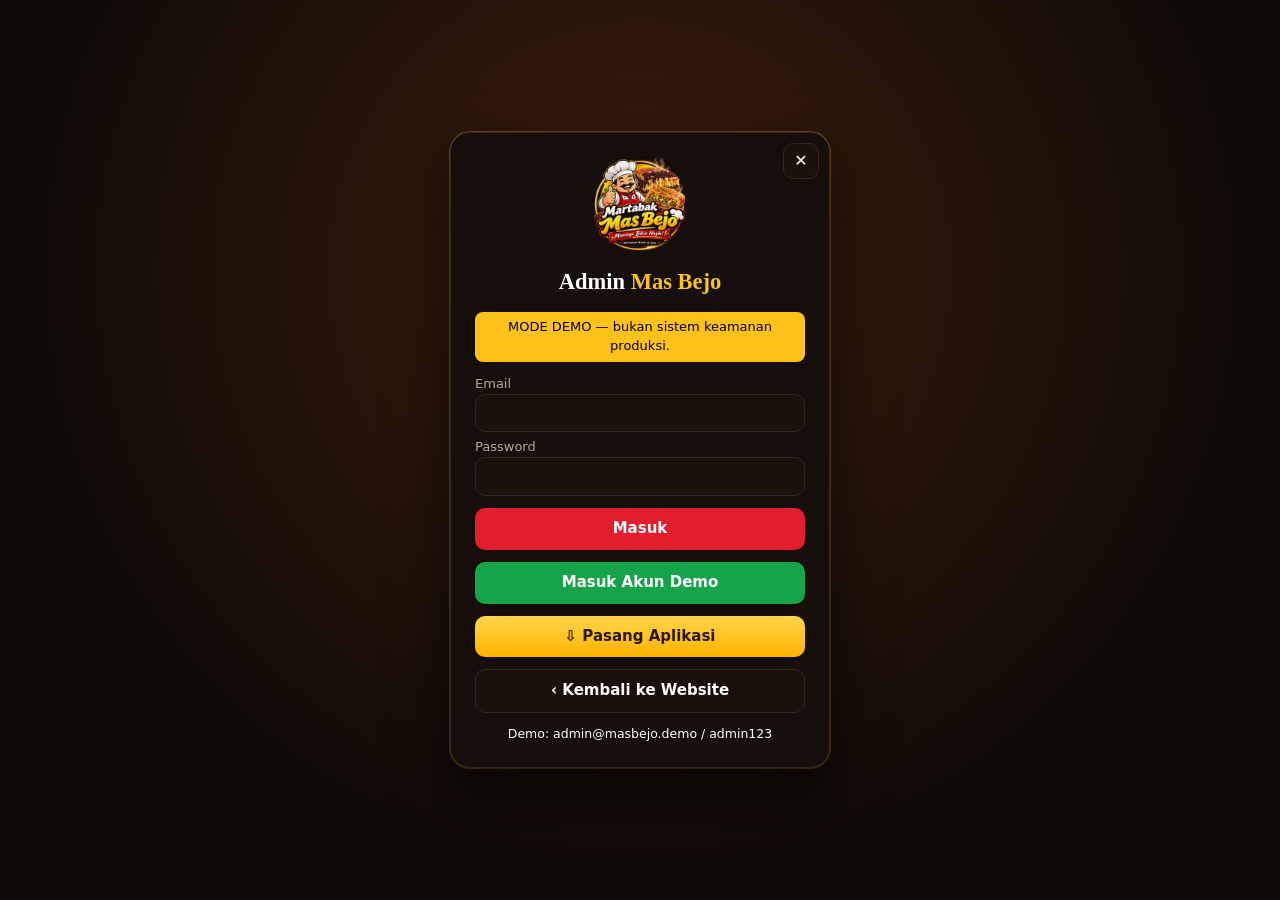
==== commit ff36915b: "Add files via upload" ====
--- a/admin.html
+++ b/admin.html
@@ -1,4 +1,4 @@
-<!DOCTYPE html><html lang="id"><head><meta charset="utf-8"><meta name="viewport" content="width=device-width,initial-scale=1"><title>Admin — Martabak Mas Bejo</title><meta name="robots" content="noindex"><link rel="icon" href="favicon.png"><link rel="manifest" href="manifest-admin.json"><script>window.__dp=null;window.addEventListener('beforeinstallprompt',function(e){e.preventDefault();window.__dp=e})</script><link rel="apple-touch-icon" href="icon-512.png"><link rel="stylesheet" href="admin.css?v=8"></head>
+<!DOCTYPE html><html lang="id"><head><meta charset="utf-8"><meta name="viewport" content="width=device-width,initial-scale=1"><title>Admin — Martabak Mas Bejo</title><meta name="robots" content="noindex"><link rel="icon" href="favicon.png?v=9"><link rel="manifest" href="manifest-admin.json"><script>window.__dp=null;window.addEventListener('beforeinstallprompt',function(e){e.preventDefault();window.__dp=e})</script><link rel="apple-touch-icon" href="icon-maskable.png"><link rel="stylesheet" href="admin.css?v=9"></head>
 <body data-page="admin">
 <svg width="0" height="0" style="position:absolute"><defs>
 <symbol id="i-dash" viewBox="0 0 24 24"><rect x="3" y="3" width="7" height="7"/><rect x="14" y="3" width="7" height="7"/><rect x="3" y="14" width="7" height="7"/><rect x="14" y="14" width="7" height="7"/></symbol>
@@ -15,4 +15,4 @@
 <div id="app" hidden><aside><div class="lg"><img src="logo.png" width="40" height="40" alt=""><span>Martabak <i class="y">Mas Bejo</i></span></div><nav id="tabs"></nav><button class="insc inst" hidden><img src="logo.png" width="40" height="40" alt=""><span><b>Pasang Aplikasi</b><small>Admin Mas Bejo</small></span></button></aside>
 <div class="mn"><header class="bar"><h1 id="ttl"></h1><button id="bell" class="ib" aria-label="Notifikasi"><i id="bn" class="nb" hidden></i></button><button class="ib inst" aria-label="Pasang aplikasi" title="Pasang aplikasi" hidden><svg width="20" height="20" viewBox="0 0 24 24" fill="none" stroke="currentColor" stroke-width="2.4" stroke-linecap="round" stroke-linejoin="round"><use href="#i-dl"/></svg></button><button id="themeBtn" class="ib" aria-label="Tema">◐</button><button id="out" class="ib" aria-label="Keluar"></button></header><div id="np" hidden></div><main id="main"></main></div></div>
 <dialog id="dlg"></dialog>
-<script src="script.js?v=8"></script><script src="admin.js?v=8"></script></body></html>
+<script src="script.js?v=9"></script><script src="admin.js?v=9"></script></body></html>
--- a/admin.css
+++ b/admin.css
@@ -75,3 +75,5 @@
 /* v4 */
 #lf{position:relative}a.x{display:grid;place-items:center;color:var(--tx);text-decoration:none;font-size:16px}#lf small{display:block;margin-top:6px}
 .btn.chip{width:100%;text-align:center}.info{background:rgba(255,194,26,.12);border-radius:10px;padding:8px 12px;font-size:13px}.pst{text-align:left;padding-left:22px}
+/* v5 */
+.insc{margin-top:14px}
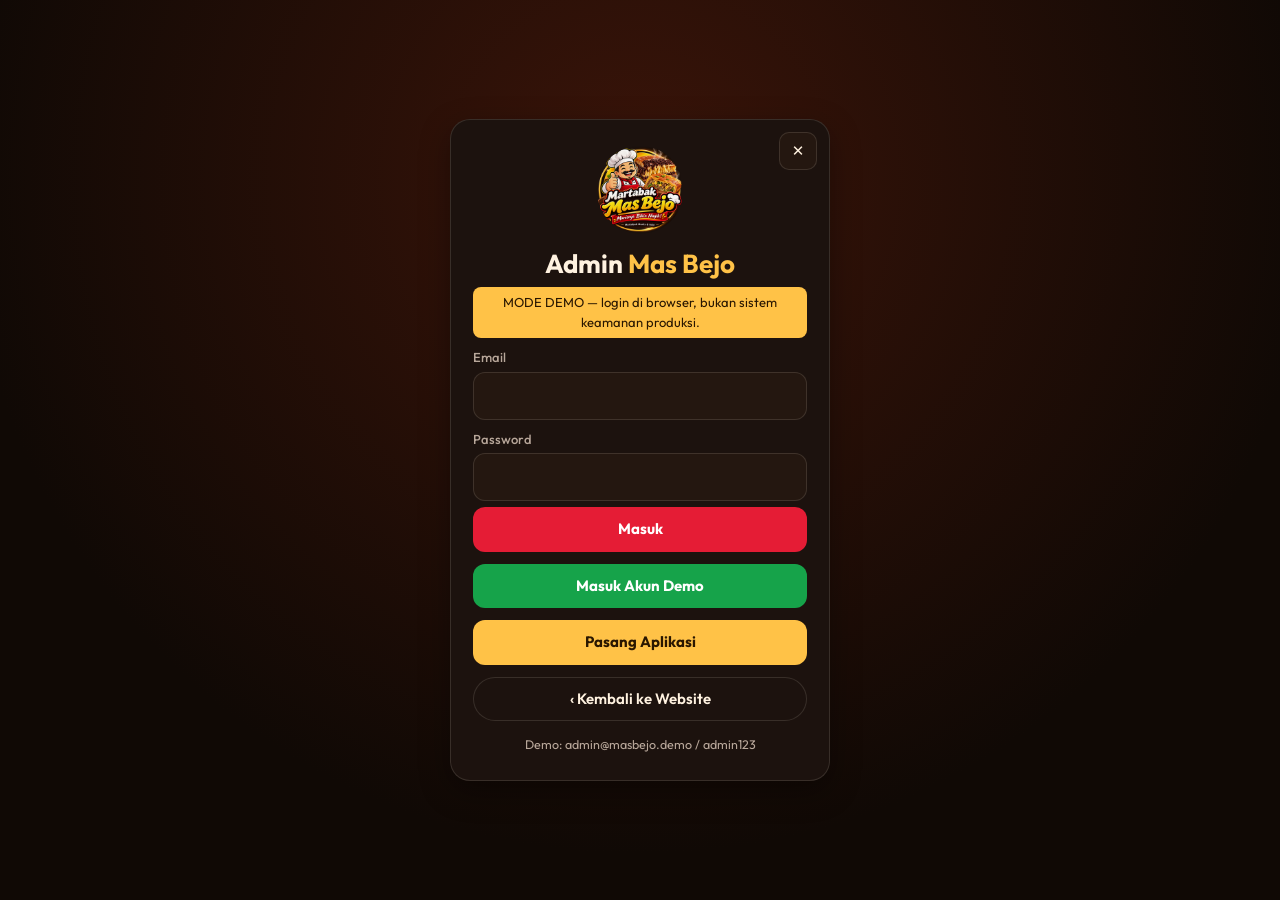
==== commit 94f27be8: "Add files via upload" ====
--- a/admin.html
+++ b/admin.html
@@ -1,18 +1,31 @@
-<!DOCTYPE html><html lang="id"><head><meta charset="utf-8"><meta name="viewport" content="width=device-width,initial-scale=1"><title>Admin — Martabak Mas Bejo</title><meta name="robots" content="noindex"><link rel="icon" href="favicon.png?v=9"><link rel="manifest" href="manifest-admin.json"><script>window.__dp=null;window.addEventListener('beforeinstallprompt',function(e){e.preventDefault();window.__dp=e})</script><link rel="apple-touch-icon" href="icon-maskable.png"><link rel="stylesheet" href="admin.css?v=9"></head>
+<!DOCTYPE html><html lang="id"><head><meta charset="utf-8"><meta name="viewport" content="width=device-width,initial-scale=1,viewport-fit=cover"><meta name="theme-color" content="#100905"><title>Admin — Martabak Mas Bejo</title><meta name="robots" content="noindex"><link rel="icon" href="favicon.png?v=10"><link rel="manifest" href="manifest-admin.json"><script>window.__dp=null;window.addEventListener('beforeinstallprompt',function(e){e.preventDefault();window.__dp=e})</script><link rel="apple-touch-icon" href="icon-maskable.png">
+<link rel="preconnect" href="https://fonts.googleapis.com"><link rel="preconnect" href="https://fonts.gstatic.com" crossorigin><link rel="stylesheet" href="https://fonts.googleapis.com/css2?family=Outfit:wght@400;500;600;700;800&display=swap">
+<link rel="stylesheet" href="admin.css?v=10"></head>
 <body data-page="admin">
-<svg width="0" height="0" style="position:absolute"><defs>
-<symbol id="i-dash" viewBox="0 0 24 24"><rect x="3" y="3" width="7" height="7"/><rect x="14" y="3" width="7" height="7"/><rect x="3" y="14" width="7" height="7"/><rect x="14" y="14" width="7" height="7"/></symbol>
+<svg width="0" height="0" style="position:absolute" aria-hidden="true"><defs>
+<symbol id="i-dash" viewBox="0 0 24 24"><rect x="3.5" y="3.5" width="7" height="7" rx="1.5"/><rect x="13.5" y="3.5" width="7" height="7" rx="1.5"/><rect x="3.5" y="13.5" width="7" height="7" rx="1.5"/><rect x="13.5" y="13.5" width="7" height="7" rx="1.5"/></symbol>
 <symbol id="i-orders" viewBox="0 0 24 24"><path d="M6 3h12v18l-3-2-3 2-3-2-3 2z"/><path d="M9 8h6M9 12h6"/></symbol>
-<symbol id="i-menu" viewBox="0 0 24 24"><path d="M4 6h16M4 12h16M4 18h16"/></symbol>
+<symbol id="i-menu" viewBox="0 0 24 24"><path d="M4 6h16M4 12h16M4 18h10"/></symbol>
+<symbol id="i-promo" viewBox="0 0 24 24"><path d="M3 12V4h8l10 10-8 8z"/><circle cx="7.5" cy="8.5" r="1.3"/></symbol>
 <symbol id="i-mail" viewBox="0 0 24 24"><rect x="3" y="5" width="18" height="14" rx="2"/><path d="M3 7l9 6 9-6"/></symbol>
-<symbol id="i-gear" viewBox="0 0 24 24"><circle cx="12" cy="12" r="3"/><path d="M12 2v3M12 19v3M2 12h3M19 12h3M5 5l2 2M17 17l2 2M19 5l-2 2M7 17l-2 2"/></symbol>
+<symbol id="i-users" viewBox="0 0 24 24"><circle cx="9" cy="8" r="3.3"/><path d="M3 20c.6-3.6 3-5.3 6-5.3s5.4 1.7 6 5.3"/><path d="M16 5a3 3 0 0 1 0 6M18 14.8c1.8.6 2.7 2.2 3 5.2"/></symbol>
+<symbol id="i-chart" viewBox="0 0 24 24"><path d="M4 20V4M4 20h16"/><path d="M8 16v-4M12 16V8M16 16v-6"/></symbol>
+<symbol id="i-gear" viewBox="0 0 24 24"><circle cx="12" cy="12" r="3"/><path d="M12 2.5v3M12 18.5v3M2.5 12h3M18.5 12h3M5.3 5.3l2.1 2.1M16.6 16.6l2.1 2.1M18.7 5.3l-2.1 2.1M7.4 16.6l-2.1 2.1"/></symbol>
 <symbol id="i-bell" viewBox="0 0 24 24"><path d="M6 16v-5a6 6 0 0 1 12 0v5l2 2H4z"/><path d="M10 21h4"/></symbol>
 <symbol id="i-wallet" viewBox="0 0 24 24"><rect x="3" y="6" width="18" height="13" rx="2"/><path d="M3 10h18M16 15h2"/></symbol>
 <symbol id="i-dl" viewBox="0 0 24 24"><path d="M12 3v12M7 11l5 5 5-5M4 20h16"/></symbol>
 <symbol id="i-out" viewBox="0 0 24 24"><path d="M9 4H4v16h5M14 8l5 4-5 4M19 12H9"/></symbol>
+<symbol id="i-check" viewBox="0 0 24 24"><circle cx="12" cy="12" r="9"/><path d="m8 12.5 3 3 5-6"/></symbol>
+<symbol id="i-flame" viewBox="0 0 24 24"><path d="M12 3c1 3.5 5 5.5 5 10a5 5 0 0 1-10 0c0-2 1-3.2 2-4.2.3 1.4 1 2 2 2.2C10.5 8 11 5.5 12 3z"/></symbol>
+<symbol id="i-store" viewBox="0 0 24 24"><path d="M4 9 5.5 4h13L20 9M4 9v11h16V9M4 9c0 2 1.5 3 3 3s3-1 3-3c0 2 1.5 3 3 3s3-1 3-3"/></symbol>
 </defs></svg>
-<div id="login" hidden><form id="lf"><a href="index.html" class="x" aria-label="Tutup dan kembali ke website">✕</a><img src="logo.png" width="96" height="96" alt=""><h2>Admin <span class="y">Mas Bejo</span></h2><p class="demo">MODE DEMO — bukan sistem keamanan produksi.</p><label>Email<input name="u" required autocomplete="username"></label><label>Password<input name="p" type="password" required autocomplete="current-password"></label><button class="btn red">Masuk</button><button type="button" id="demoA" class="btn green">Masuk Akun Demo</button><button type="button" class="btn gold inst" hidden>Pasang Aplikasi</button><a href="index.html" class="btn chip">‹ Kembali ke Website</a><small>Demo: admin@masbejo.demo / admin123</small></form></div>
-<div id="app" hidden><aside><div class="lg"><img src="logo.png" width="40" height="40" alt=""><span>Martabak <i class="y">Mas Bejo</i></span></div><nav id="tabs"></nav><button class="insc inst" hidden><img src="logo.png" width="40" height="40" alt=""><span><b>Pasang Aplikasi</b><small>Admin Mas Bejo</small></span></button></aside>
-<div class="mn"><header class="bar"><h1 id="ttl"></h1><button id="bell" class="ib" aria-label="Notifikasi"><i id="bn" class="nb" hidden></i></button><button class="ib inst" aria-label="Pasang aplikasi" title="Pasang aplikasi" hidden><svg width="20" height="20" viewBox="0 0 24 24" fill="none" stroke="currentColor" stroke-width="2.4" stroke-linecap="round" stroke-linejoin="round"><use href="#i-dl"/></svg></button><button id="themeBtn" class="ib" aria-label="Tema">◐</button><button id="out" class="ib" aria-label="Keluar"></button></header><div id="np" hidden></div><main id="main"></main></div></div>
+
+<div id="login" hidden><form id="lf"><a href="index.html" class="x" aria-label="Tutup dan kembali ke website">✕</a><img src="logo.png" width="88" height="88" alt=""><h2>Admin <span class="y">Mas Bejo</span></h2><p class="demo">MODE DEMO — login di browser, bukan sistem keamanan produksi.</p><label>Email<input name="u" required autocomplete="username"></label><label>Password<input name="p" type="password" required autocomplete="current-password"></label><button class="btn red">Masuk</button><button type="button" id="demoA" class="btn green">Masuk Akun Demo</button><button type="button" class="btn gold inst" hidden>Pasang Aplikasi</button><a href="index.html" class="btn chip">‹ Kembali ke Website</a><small>Demo: admin@masbejo.demo / admin123</small></form></div>
+
+<div id="app" hidden>
+ <aside><div class="lg"><img src="logo.png" width="40" height="40" alt=""><span>Martabak <i class="y">Mas Bejo</i></span></div><nav id="tabs" aria-label="Menu admin"></nav>
+  <div class="sbf"><label class="tg"><span>Toko: <b id="stLbl">Buka</b></span><input type="checkbox" id="stSw" role="switch"><i></i></label><button class="insc inst" hidden><img src="logo.png" width="36" height="36" alt=""><span><b>Pasang Aplikasi</b><small>Admin Mas Bejo</small></span></button></div></aside>
+ <div class="mn"><header class="bar"><h1 id="ttl"></h1><a class="ib" href="index.html" aria-label="Lihat website" title="Lihat website"><svg width="20" height="20"><use href="#i-store"/></svg></a><button id="bell" class="ib" aria-label="Notifikasi"><svg width="20" height="20"><use href="#i-bell"/></svg><i id="bn" class="nb" hidden></i></button><button class="ib inst" aria-label="Pasang aplikasi" title="Pasang aplikasi" hidden><svg width="20" height="20"><use href="#i-dl"/></svg></button><button id="themeBtn" class="ib" aria-label="Tema"><svg class="ico" width="20" height="20" viewBox="0 0 24 24"><circle cx="12" cy="12" r="8.5"/><path d="M12 3.5v17" /><path d="M12 3.5a8.5 8.5 0 0 1 0 17z" fill="currentColor"/></svg></button><button id="out" class="ib" aria-label="Keluar"><svg width="20" height="20"><use href="#i-out"/></svg></button></header><div id="np" hidden></div><main id="main"></main></div>
+</div>
 <dialog id="dlg"></dialog>
-<script src="script.js?v=9"></script><script src="admin.js?v=9"></script></body></html>
+<script src="script.js?v=10"></script><script src="admin.js?v=10"></script></body></html>
--- a/admin.css
+++ b/admin.css
@@ -1,79 +1,79 @@
-:root{--bg:#0f0a07;--bg2:#1a110c;--tx:#fff;--mu:#b9a898;--y:#ffc21a;--r:#e11d2e;--g:#16a34a;--b:#3b82f6;--card:#150e0a;--bd:#33261c}
-[data-theme=light]{--bg:#f6efe4;--bg2:#fbf6ee;--tx:#1a1008;--mu:#6b5a4a;--card:#fff;--bd:#e6d9c6}
+/* Martabak Mas Bejo V2 — Admin Command Center */
+:root{--bg:#100905;--sf:#1c120e;--card:#241710;--tx:#fff2e0;--mu:#b8a79a;--r:#e51c35;--y:#ffc247;--g:#16a34a;--b:#3b82f6;--bd:rgba(255,242,224,.12);--sh:0 10px 30px rgba(0,0,0,.35)}
+[data-theme=light]{--bg:#f6efe4;--sf:#fff;--card:#fff;--tx:#2a170c;--mu:#6b5a4a;--bd:rgba(42,23,12,.14);--sh:0 8px 24px rgba(70,40,10,.1)}
 *{box-sizing:border-box}[hidden]{display:none!important}
-body{margin:0;background:var(--bg);color:var(--tx);font:15px/1.45 "Trebuchet MS",system-ui,sans-serif}
-button{font:inherit;cursor:pointer;color:inherit}h2,h3{font-family:Georgia,serif;margin:.3em 0}
-input,select,textarea{width:100%;padding:9px 10px;border-radius:10px;border:1px solid var(--bd);background:var(--bg2);color:var(--tx);font:inherit}
-label{display:block;font-size:13px;margin:6px 0;color:var(--mu)}
-.btn,.chip{border:0;border-radius:10px;padding:10px 16px;font-weight:700;color:#fff;text-decoration:none;display:inline-block}
-.red{background:var(--r)}.green{background:var(--g)}.gold{background:linear-gradient(#ffd54a,#ffb300);color:#2a1700}
-.chip{background:var(--bg2);border:1px solid var(--bd);color:var(--tx);font-weight:600}.chip.on{background:var(--y);color:#000}
-.sm{padding:6px 12px;font-size:13px}.row{display:flex;gap:8px;flex-wrap:wrap;align-items:center;margin:8px 0}.y{color:var(--y);font-style:normal}.mu{color:var(--mu)}
-#login{display:grid;place-items:center;min-height:100vh;background:radial-gradient(circle at 50% 30%,#3a1d0c,var(--bg) 70%)}
-#lf{width:min(380px,92vw);background:var(--card);border:1px solid var(--bd);border-radius:20px;padding:24px;text-align:center}#lf img{margin:auto}#lf .btn{width:100%;margin:6px 0}#lf label{text-align:left}
-.demo{background:var(--y);color:#000;border-radius:8px;padding:6px 10px;font-size:13px}
-#app{display:grid;grid-template-columns:230px 1fr;min-height:100vh}
-aside{background:#000;color:#fff;padding:16px;position:sticky;top:0;height:100vh;display:flex;flex-direction:column;gap:14px}
-.lg{display:flex;align-items:center;gap:10px;font:900 18px Georgia,serif}.lg img{border-radius:50%}
-#tabs{display:flex;flex-direction:column;gap:4px}
-#tabs button{display:flex;align-items:center;gap:10px;background:0;border:0;color:#d8c8b8;padding:11px 12px;border-radius:12px;text-align:left;position:relative}
-#tabs button.on{background:linear-gradient(90deg,var(--r),#b3121f);color:#fff}
-.nb{margin-left:auto;background:var(--y);color:#000;border-radius:99px;font:700 12px/1 sans-serif;padding:4px 7px;font-style:normal}
-.ic svg{display:block}.mn{min-width:0;position:relative}
-.bar{display:flex;align-items:center;gap:10px;padding:12px 20px;border-bottom:1px solid var(--bd);position:sticky;top:0;background:var(--bg);z-index:10}.bar h1{font:800 22px Georgia,serif;margin:0 auto 0 0}
-.ib{position:relative;width:42px;height:42px;border-radius:12px;border:1px solid var(--bd);background:var(--bg2);display:grid;place-items:center}.ib .nb{position:absolute;top:-6px;right:-6px;margin:0}
-#np{position:absolute;right:20px;top:62px;width:min(340px,92vw);background:var(--card);border:1px solid var(--bd);border-radius:16px;box-shadow:0 16px 40px #0009;padding:8px;z-index:30}
-.nh{display:block;padding:8px}.ni{display:flex;gap:10px;width:100%;text-align:left;background:0;border:0;padding:10px;border-radius:12px;border-top:1px solid var(--bd)}.ni:hover{background:var(--bg2)}.ni .ic{color:var(--y)}
-#main{padding:20px}.em{color:var(--mu);text-align:center;padding:20px}
-.sg{display:grid;grid-template-columns:repeat(auto-fill,minmax(200px,1fr));gap:12px}
-.sc{background:var(--card);border:1px solid var(--bd);border-radius:16px;padding:14px;position:relative}.sc .ic{position:absolute;right:12px;top:12px}.sc small{display:block;color:var(--mu)}.sc b{font-size:24px}
-.sc.b .ic{color:var(--b)}.sc.r .ic{color:var(--r)}.sc.y .ic{color:var(--y)}.sc.g .ic{color:var(--g)}
-.pn{background:var(--card);border:1px solid var(--bd);border-radius:16px;padding:14px;margin-top:14px}.two{display:grid;grid-template-columns:1fr 1fr;gap:14px}
-.br{display:grid;grid-template-columns:120px 1fr 34px;gap:8px;align-items:center;margin:6px 0;font-size:13px}.bt{height:10px;border-radius:9px;background:var(--bg2);overflow:hidden}.bt i{display:block;height:100%;background:linear-gradient(90deg,var(--y),var(--r))}
-.tw{overflow-x:auto;border:1px solid var(--bd);border-radius:14px;background:var(--card)}
-table{border-collapse:collapse;width:100%}th{background:var(--bg2);text-align:left;font-size:12px;color:var(--mu)}th,td{padding:10px;border-bottom:1px solid var(--bd);vertical-align:top;font-size:14px}tbody tr:nth-child(even){background:rgba(255,194,26,.05)}tfoot td{font-weight:700;background:var(--bg2)}
-.tag{display:inline-block;border-radius:99px;padding:3px 10px;font-size:12px;font-weight:700;white-space:nowrap}
-.tag.g{background:#16a34a33;color:#4ade80}.tag.y{background:#ffc21a33;color:var(--y)}.tag.r{background:#e11d2e33;color:#ff6b78}.tag.b{background:#3b82f633;color:#7db0ff}.tag.n{background:var(--bg2);color:var(--mu)}
-[data-theme=light] .tag.g{color:#15803d}[data-theme=light] .tag.y{color:#8a5a00}[data-theme=light] .tag.r{color:#b91c1c}[data-theme=light] .tag.b{color:#1d4ed8}
-.inbox{display:grid;grid-template-columns:320px 1fr;border:1px solid var(--bd);border-radius:16px;overflow:hidden;background:var(--card);min-height:420px}
-.ml{border-right:1px solid var(--bd);overflow:auto;max-height:70vh}
-.mi{display:flex;gap:10px;align-items:center;width:100%;text-align:left;background:0;border:0;border-bottom:1px solid var(--bd);padding:12px}.mi.on{background:var(--bg2)}.mi.un b:after{content:"";display:inline-block;width:8px;height:8px;background:var(--r);border-radius:50%;margin-left:6px}
-.av{width:40px;height:40px;border-radius:50%;background:linear-gradient(135deg,var(--y),var(--r));color:#000;font-weight:800;display:grid;place-items:center;flex:none}
-.mt{flex:1;min-width:0;display:flex;flex-direction:column}.mt small{white-space:nowrap;overflow:hidden;text-overflow:ellipsis;color:var(--mu)}
-.md{padding:18px}.bub{background:var(--bg2);border:1px solid var(--bd);border-radius:14px;padding:14px;white-space:pre-wrap}.bk{display:none}
-form.f{display:grid;grid-template-columns:repeat(auto-fit,minmax(200px,1fr));gap:8px;background:var(--card);padding:14px;border:1px solid var(--bd);border-radius:14px;margin-bottom:14px}
-.r{display:flex;align-items:center;gap:8px}.r input{width:auto}.thumb{width:48px;height:36px;object-fit:cover;border-radius:6px}
-dialog{width:min(520px,94vw);max-height:90vh;overflow:auto;background:var(--card);color:var(--tx);border:1px solid var(--bd);border-radius:18px}dialog::backdrop{background:#000a}
-.toast{position:fixed;left:50%;bottom:90px;transform:translateX(-50%);background:var(--g);color:#fff;padding:10px 18px;border-radius:30px;z-index:60;font-weight:700}
-@media(max-width:820px){#app{display:block}aside{position:fixed;top:auto;bottom:0;left:0;right:0;height:auto;flex-direction:row;padding:6px;z-index:20;gap:0}.lg{display:none}
-#tabs{flex-direction:row;width:100%}#tabs button{flex:1;flex-direction:column;gap:2px;padding:6px 2px;font-size:11px;align-items:center;text-align:center}.nb{position:absolute;top:0;right:8px;margin:0}
-#main{padding:14px 12px 90px}.bar{padding:10px 12px}.two{grid-template-columns:1fr}.inbox{grid-template-columns:1fr}.inbox .md{display:none}.inbox.open .ml{display:none}.inbox.open .md{display:block}.bk{display:inline-block}
-table.rk thead{display:none}table.rk,table.rk tbody,table.rk tfoot,table.rk tr,table.rk td{display:block;width:100%}table.rk tr{border-bottom:6px solid var(--bg);padding:6px}table.rk td{border:0;display:flex;justify-content:space-between;gap:10px;padding:4px 6px}table.rk tbody td:before{content:attr(data-label);color:var(--mu);font-size:12px}}
-/* v2 */
-.inst{position:relative;overflow:hidden}.inst:after{content:"";position:absolute;top:0;left:-60%;width:40%;height:100%;background:linear-gradient(100deg,transparent,rgba(255,255,255,.65),transparent);transform:skewX(-20deg);animation:sh 2.8s infinite;pointer-events:none}@keyframes sh{to{left:130%}}
-.pwa{position:fixed;left:12px;right:12px;bottom:12px;max-width:460px;margin:auto;z-index:70;display:flex;align-items:center;gap:12px;padding:12px 14px;border-radius:18px;background:linear-gradient(135deg,#2a1608,#120c08);border:1px solid #ffc21a;color:#fff;box-shadow:0 12px 40px #000a,0 0 0 3px rgba(255,194,26,.18);animation:up .5s ease-out}
-.pwa img,.pl{border-radius:50%}.pwa div{flex:1;line-height:1.25}.pwa small{display:block;color:#d9c7b5}.pwx{background:0;border:0;color:#b9a898;font-size:18px;padding:4px}@keyframes up{from{transform:translateY(40px);opacity:0}}
-.pst{text-align:left;padding-left:22px}.pl{margin:0 auto 6px;display:block}
-.x{position:absolute;right:10px;top:10px;width:36px;height:36px;border-radius:10px;border:1px solid var(--bd);background:var(--bg2)}
-#main{max-width:1240px;margin:auto}aside{background:linear-gradient(180deg,#000,#1c0d06)}
-.insc{margin-top:auto;display:flex;align-items:center;gap:10px;border:1px solid var(--y);border-radius:14px;padding:10px;background:linear-gradient(135deg,#2a1608,#000);color:#fff;text-align:left}.insc img{border-radius:50%}.insc small{display:block;color:#d9c7b5}
-.ib.inst{background:linear-gradient(#ffd54a,#ffb300);color:#2a1700;border:0}
-.sg{grid-template-columns:repeat(4,1fr)}.sg3{display:grid;grid-template-columns:repeat(3,1fr);gap:12px;margin-top:12px}
-.sc{display:flex;align-items:center;gap:12px;padding:12px}.sc .ic{position:static;width:42px;height:42px;border-radius:12px;display:grid;place-items:center;background:var(--bg2);flex:none}.sc b{display:block;font-size:20px;line-height:1.2}
-.sc.r .ic{background:#e11d2e22}.sc.y .ic{background:#ffc21a22}.sc.g .ic{background:#16a34a22}.sc.b .ic{background:#3b82f622}
-.wl{display:flex;flex-wrap:wrap;gap:14px;justify-content:space-between;align-items:center;padding:18px;border-radius:20px;background:radial-gradient(circle at 90% 0,rgba(255,194,26,.35),transparent 55%),linear-gradient(135deg,#7a0d16,#2a1608);color:#fff;border:1px solid rgba(255,194,26,.4);margin-bottom:12px}
-.wl h2{margin:2px 0;font-size:24px}.wl p{margin:0;opacity:.85;max-width:46ch}.wl small{opacity:.7}.hk{text-align:right}.hk b{display:block;font-size:28px;color:var(--y)}
-.dt{display:flex;align-items:center;gap:6px;margin:0}.dt input{width:auto;padding:6px 8px}
-.tr{display:flex;gap:8px;align-items:flex-end;height:170px;padding-top:10px}.tc{flex:1;display:flex;flex-direction:column;justify-content:flex-end;align-items:center;height:100%;gap:4px}.tc i{width:100%;border-radius:8px 8px 0 0;background:linear-gradient(var(--y),var(--r))}.tc small,.tc span{font-size:12px;color:var(--mu)}
-table.rk td:first-child{white-space:nowrap}.tw{margin-top:6px}
-@media(max-width:900px){.sg{grid-template-columns:repeat(2,1fr)}.sg3{grid-template-columns:1fr}.insc{display:none}.hk{text-align:left}.wl h2{font-size:20px}.dt{width:100%}.bar h1{font-size:19px}}
-@media(max-width:820px){.insc{display:none!important}}
-/* v3 */
-.btn.inst:before{content:"⇩ "}
-#lf{box-shadow:0 24px 60px #000a,0 0 0 1px rgba(255,194,26,.3)}
-.lg span{line-height:1.1}.lg i{display:block;font-size:20px}
-/* v4 */
-#lf{position:relative}a.x{display:grid;place-items:center;color:var(--tx);text-decoration:none;font-size:16px}#lf small{display:block;margin-top:6px}
-.btn.chip{width:100%;text-align:center}.info{background:rgba(255,194,26,.12);border-radius:10px;padding:8px 12px;font-size:13px}.pst{text-align:left;padding-left:22px}
-/* v5 */
-.insc{margin-top:14px}
+body{margin:0;background:var(--bg);color:var(--tx);font:15px/1.5 Outfit,system-ui,-apple-system,"Segoe UI",Roboto,sans-serif;-webkit-font-smoothing:antialiased}
+button,input,textarea,select{font:inherit;color:inherit}button{cursor:pointer}h1,h2,h3{margin:0;line-height:1.2}p{margin:0 0 .6em}:focus-visible{outline:2px solid var(--y);outline-offset:2px}
+svg.ico,.ib svg,#tabs svg{fill:none;stroke:currentColor;stroke-width:1.8;stroke-linecap:round;stroke-linejoin:round;flex:none}
+input:not([type=checkbox]):not([type=radio]):not([type=file]),select,textarea{display:block;width:100%;margin-top:4px;padding:11px 12px;border-radius:12px;border:1px solid var(--bd);background:var(--card);color:var(--tx);font-size:16px;min-height:44px}
+input[type=file]{width:100%;margin:4px 0;font-size:14px}textarea{resize:vertical}label{display:block;font-size:13px;margin:10px 0 0;color:var(--mu);font-weight:500}
+.btn,.chip{display:inline-flex;align-items:center;justify-content:center;gap:8px;border:1px solid transparent;border-radius:12px;padding:10px 16px;font-weight:700;color:#fff;text-decoration:none;min-height:44px}
+.btn[disabled]{opacity:.5}.red{background:var(--r)}.green{background:var(--g)}.gold{background:var(--y);color:#2a1700}.dng{background:transparent;border-color:#ef4458;color:#ff7a8a}.ghost{background:transparent;border-color:var(--y);color:var(--y)}
+.chip{background:var(--sf);border-color:var(--bd);color:var(--tx);font-weight:600;border-radius:99px}.chip.on{background:var(--y);color:#2a1700;border-color:var(--y)}
+.sm{padding:6px 12px;font-size:13px;min-height:38px}.row{display:flex;gap:8px;flex-wrap:wrap;align-items:center;margin:10px 0}.row.end{justify-content:flex-end}.y{color:var(--y);font-style:normal}.mu{color:var(--mu)}.grow{flex:1;min-width:0}
+/* login */
+#login{display:grid;place-items:center;min-height:100dvh;padding:16px;background:radial-gradient(circle at 50% 20%,#3a1409,var(--bg) 70%)}
+#lf{position:relative;width:min(380px,100%);background:var(--sf);border:1px solid var(--bd);border-radius:20px;padding:26px 22px;text-align:center;box-shadow:var(--sh)}#lf img{margin:auto;border-radius:50%}#lf .btn{width:100%;margin:6px 0}#lf label{text-align:left}#lf h2{font-size:26px;margin:8px 0}
+.demo{background:var(--y);color:#2a1700;border-radius:8px;padding:6px 10px;font-size:13px}#lf small{display:block;margin-top:8px;color:var(--mu)}
+.x{position:absolute;right:12px;top:12px;width:38px;height:38px;border-radius:10px;border:1px solid var(--bd);background:var(--card);display:grid;place-items:center;text-decoration:none;color:var(--tx)}
+/* layout */
+#app{display:grid;grid-template-columns:240px 1fr;min-height:100dvh}
+aside{background:#0a0603;color:#fff2e0;padding:16px 12px;position:sticky;top:0;height:100dvh;display:flex;flex-direction:column;gap:14px;border-right:1px solid var(--bd)}
+.lg{display:flex;align-items:center;gap:10px;font:700 17px/1.1 Outfit,sans-serif;padding:4px 6px}.lg img{border-radius:50%}.lg i{display:block;font-size:20px}
+#tabs{display:flex;flex-direction:column;gap:3px;overflow-y:auto}
+#tabs button{display:flex;align-items:center;gap:12px;background:0;border:0;color:#cdbbab;padding:11px 12px;border-radius:12px;text-align:left;position:relative;min-height:44px;font-weight:500}#tabs button:hover{background:rgba(255,255,255,.06)}
+#tabs button.on{background:var(--r);color:#fff;font-weight:700}
+.nb{margin-left:auto;background:var(--y);color:#2a1700;border-radius:99px;font:700 12px/1 Outfit,sans-serif;padding:4px 7px;font-style:normal}
+.sbf{margin-top:auto;display:grid;gap:10px}
+.tg{display:flex;align-items:center;justify-content:space-between;background:#16100c;border:1px solid var(--bd);border-radius:12px;padding:10px 12px;margin:0;color:#fff2e0;position:relative;cursor:pointer}.tg input{position:absolute;opacity:0;inset:0;width:100%;height:100%;margin:0;cursor:pointer}.tg i{width:42px;height:24px;border-radius:99px;background:#4a3a30;position:relative;transition:.2s}.tg i:after{content:"";position:absolute;top:3px;left:3px;width:18px;height:18px;border-radius:50%;background:#fff;transition:.2s}.tg input:checked+i{background:var(--g)}.tg input:checked+i:after{left:21px}.tg input:focus-visible+i{outline:2px solid var(--y)}
+.insc{display:flex;align-items:center;gap:10px;border:1px solid var(--y);border-radius:14px;padding:8px 10px;background:#16100c;color:#fff;text-align:left}.insc img{border-radius:50%}.insc small{display:block;color:#cdbbab}
+.mn{min-width:0;position:relative}
+.bar{display:flex;align-items:center;gap:8px;padding:12px 20px;padding-top:calc(12px + env(safe-area-inset-top));border-bottom:1px solid var(--bd);position:sticky;top:0;background:color-mix(in srgb,var(--bg) 94%,transparent);backdrop-filter:blur(8px);z-index:10}.bar h1{font-size:22px;font-weight:800;margin:0 auto 0 0}
+.ib{position:relative;width:42px;height:42px;border-radius:12px;border:1px solid var(--bd);background:var(--sf);display:grid;place-items:center;color:var(--tx);text-decoration:none;padding:0}.ib .nb{position:absolute;top:-6px;right:-6px;margin:0}
+#np{position:absolute;right:20px;top:64px;width:min(320px,92vw);background:var(--sf);border:1px solid var(--bd);border-radius:16px;box-shadow:var(--sh);padding:14px;z-index:20;display:grid;gap:6px}.nl{text-align:left;background:var(--card);border:1px solid var(--bd);border-radius:10px;padding:10px 12px}
+#main{max-width:1240px;margin:auto;padding:18px 20px 40px}
+.pn{background:var(--sf);border:1px solid var(--bd);border-radius:18px;padding:16px;margin-bottom:14px}.pn>h2{font-size:17px;margin-bottom:10px}.tiny{margin:0 0 6px}
+.two{display:grid;grid-template-columns:1.3fr 1fr;gap:14px;align-items:start}.two>.pn{margin-bottom:14px}.two2{display:grid;grid-template-columns:repeat(2,1fr);gap:0 12px}
+.empty{color:var(--mu);text-align:center;padding:24px 8px;margin:0}
+.wl{display:flex;flex-wrap:wrap;gap:12px;justify-content:space-between;align-items:center;padding:20px;border-radius:20px;background:linear-gradient(135deg,#7a0d16,#2a1209);border:1px solid rgba(255,194,71,.35);color:#fff2e0;margin-bottom:14px}.wl h2{font-size:24px}.wl p{margin:2px 0 0;opacity:.85}.wl small{opacity:.7}
+.sg{display:grid;grid-template-columns:repeat(4,1fr);gap:12px;margin-bottom:14px}
+.sc{display:flex;align-items:center;gap:12px;padding:14px;background:var(--sf);border:1px solid var(--bd);border-radius:16px}.sci{display:grid;place-items:center;width:44px;height:44px;border-radius:12px;background:var(--card);flex:none}.sc>div{min-width:0}.sc small{color:var(--mu);display:block;font-size:12.5px}.sc b{display:block;font-size:22px;line-height:1.2;overflow-wrap:anywhere}.sc em{font-style:normal;font-size:12px;color:var(--mu)}
+.sc.r .sci{background:rgba(229,28,53,.18);color:#ff6b7d}.sc.y .sci{background:rgba(255,194,71,.18);color:var(--y)}.sc.g .sci{background:rgba(22,163,74,.2);color:#4ade80}.sc.b .sci{background:rgba(59,130,246,.2);color:#6aa5ff}
+.chart{width:100%;height:auto}.chart .gl{stroke:var(--bd)}.chart .ax{fill:var(--mu);font-size:11px}.chart .bc{fill:var(--y)}
+.tp{list-style:none;margin:0;padding:0;display:grid;gap:12px}.tp li{display:grid;grid-template-columns:1fr auto;gap:4px;position:relative}.tp i{grid-column:1/-1;height:6px;border-radius:9px;background:linear-gradient(90deg,var(--r),var(--y))}
+/* tabel */
+.tw{overflow-x:auto}table.rk{width:100%;border-collapse:collapse}table.rk th{text-align:left;color:var(--mu);font-weight:500;font-size:13px;padding:8px 10px;border-bottom:1px solid var(--bd)}table.rk td{padding:10px;border-bottom:1px solid var(--bd);vertical-align:middle}table.rk tfoot td{font-weight:800;border:0}
+.pill{display:inline-block;border-radius:99px;padding:3px 10px;font-size:12px;font-weight:700;white-space:nowrap}.pill.b{background:rgba(59,130,246,.2);color:#8db8ff}.pill.c{background:rgba(255,194,71,.2);color:var(--y)}.pill.p{background:rgba(168,85,247,.2);color:#d2a6ff}.pill.r{background:rgba(229,28,53,.2);color:#ff7a8a}.pill.g{background:rgba(22,163,74,.22);color:#4ade80}.pill.x{background:rgba(160,150,140,.2);color:var(--mu)}
+[data-theme=light] .pill.b{color:#1d4ed8}[data-theme=light] .pill.c{color:#92400e}[data-theme=light] .pill.p{color:#6b21a8}[data-theme=light] .pill.r{color:#b91c1c}[data-theme=light] .pill.g{color:#15803d}
+.tb{display:flex;gap:8px;flex-wrap:wrap;align-items:center;margin-bottom:12px}.tb>input{flex:1;min-width:200px;max-width:360px;margin:0}.fl{display:flex;gap:6px;flex-wrap:wrap;flex:1}.dt{display:flex;align-items:center;gap:6px;margin:0}.dt input{width:auto;margin:0;min-height:38px;padding:6px 8px}
+/* menu */
+.mlist{display:grid;gap:8px}.mi{display:grid;grid-template-columns:72px 1fr auto;gap:12px;align-items:center;padding:8px;border:1px solid var(--bd);border-radius:14px;background:var(--card)}.mi.off{opacity:.6}.mi>img{width:72px;height:54px;object-fit:cover;border-radius:10px}.mt{min-width:0;display:grid;gap:2px}.mt small{color:var(--mu)}.mt .pr{display:flex;gap:6px;flex-wrap:wrap;align-items:center}.mt .pr>b{color:var(--y)}.mt s{color:var(--mu);font-size:13px}.ma{display:flex;gap:6px;flex-wrap:wrap;justify-content:flex-end}
+.imgf{margin-top:10px}.prev{width:120px;height:90px;object-fit:cover;border-radius:12px;border:1px solid var(--bd);background:var(--card)}
+.ck{display:flex;align-items:center;gap:8px;color:var(--tx);margin:8px 12px 0 0;min-height:36px}.ck input{width:20px;height:20px;accent-color:var(--r);margin:0}
+.fm h2{font-size:16px;margin:18px 0 2px;padding-top:14px;border-top:1px solid var(--bd)}.fm h2:first-child{border:0;margin-top:0;padding-top:0}
+/* inbox */
+.inbox{display:grid;grid-template-columns:minmax(220px,340px) 1fr;gap:14px}.ml{display:grid;gap:6px;align-content:start}.mr{text-align:left;display:grid;gap:2px;background:var(--card);border:1px solid var(--bd);border-radius:12px;padding:10px 12px}.mr.nw{border-color:var(--y)}.mr.on{background:rgba(255,194,71,.12)}.mr small{color:var(--mu)}.mr span{color:var(--mu);overflow:hidden;text-overflow:ellipsis;white-space:nowrap}
+.md{min-width:0}.bub{background:var(--card);border:1px solid var(--bd);border-radius:14px;padding:14px;white-space:pre-wrap;overflow-wrap:anywhere}.bk{display:none}
+/* dialog */
+dialog{width:min(560px,94vw);max-height:90dvh;padding:0;overflow:auto;background:var(--sf);color:var(--tx);border:1px solid var(--bd);border-radius:20px;box-shadow:0 24px 70px rgba(0,0,0,.6)}dialog::backdrop{background:rgba(0,0,0,.65)}
+.dc{position:relative;padding:20px}dialog h3{font-size:20px;padding-right:44px;margin-bottom:10px}
+.kv{display:grid;grid-template-columns:auto 1fr;gap:6px 14px;align-items:center;margin-bottom:10px}.kv span{color:var(--mu);font-size:13px}.kv b{overflow-wrap:anywhere}
+.items{background:var(--card);border-radius:12px;padding:6px 12px;margin:8px 0}.ln{display:flex;justify-content:space-between;gap:10px;padding:7px 0;border-bottom:1px dashed var(--bd)}.ln:last-child{border:0}.ln.tt{font-size:17px;color:var(--y)}
+.toast{position:fixed;left:50%;bottom:calc(84px + env(safe-area-inset-bottom));transform:translateX(-50%);background:var(--g);color:#fff;padding:10px 18px;border-radius:30px;z-index:200;font-weight:600;box-shadow:var(--sh);max-width:92vw;text-align:center}.toast.bad{background:var(--r)}
+.inst{position:relative}.ib.inst{background:var(--y);color:#2a1700;border:0}
+.pwa{position:fixed;left:12px;right:12px;bottom:12px;max-width:460px;margin:auto;z-index:70;display:flex;align-items:center;gap:12px;padding:12px 14px;border-radius:18px;background:var(--sf);border:1px solid var(--y);box-shadow:var(--sh)}.pwa img,.pl{border-radius:50%}.pwa div{flex:1;line-height:1.25}.pwa small{display:block;color:var(--mu)}.pwx{background:0;border:0;color:var(--mu);font-size:18px}.pst{text-align:left;padding-left:22px}.pl{margin:0 auto 6px;display:block}.info{background:rgba(255,194,71,.12);border-radius:10px;padding:8px 12px;font-size:13px}
+/* ===== Mobile ===== */
+@media(max-width:1000px){.sg{grid-template-columns:repeat(2,1fr)}.two{grid-template-columns:1fr}}
+@media(max-width:820px){
+ #app{display:block}aside{position:fixed;top:auto;bottom:0;left:0;right:0;height:auto;flex-direction:row;padding:4px 4px calc(4px + env(safe-area-inset-bottom));z-index:30;border-right:0;border-top:1px solid var(--bd);gap:0}.lg,.sbf{display:none}
+ #tabs{flex-direction:row;width:100%;overflow-x:auto;overflow-y:hidden;scrollbar-width:none;gap:2px}#tabs::-webkit-scrollbar{display:none}
+ #tabs button{flex:0 0 auto;min-width:68px;flex-direction:column;gap:2px;padding:6px 6px;font-size:11px;align-items:center;text-align:center;border-radius:10px}.nb{position:absolute;top:0;right:8px;margin:0}
+ .tb{flex-direction:column;flex-wrap:nowrap;align-items:stretch}.fl{min-width:0}.tb>input{max-width:none;min-width:0}.fl{flex:none;flex-wrap:nowrap;overflow-x:auto;scrollbar-width:none;margin:0 -12px;padding:0 12px 4px}.fl .chip{flex:none}.dt{width:100%}.dt input{flex:1}
+ #main{padding:14px 12px calc(86px + env(safe-area-inset-bottom))}.bar{padding:10px 12px;padding-top:calc(10px + env(safe-area-inset-top))}.bar h1{font-size:19px}#np{right:12px;top:58px}
+ .sg{gap:8px}.sc{padding:10px;gap:8px}.sci{width:38px;height:38px}.sc b{font-size:18px}.two2{grid-template-columns:1fr}
+ .inbox{grid-template-columns:1fr}.inbox .md{display:none}.inbox.open .ml{display:none}.inbox.open .md{display:block}.bk{display:inline-flex}
+ .mi{grid-template-columns:56px 1fr}.mi>img{width:56px;height:44px}.ma{grid-column:1/-1;justify-content:flex-start}
+ table.rk thead{display:none}table.rk,table.rk tbody,table.rk tfoot,table.rk tr,table.rk td{display:block;width:100%}table.rk tr{border-bottom:1px solid var(--bd);padding:8px 0}table.rk td{border:0;display:flex;justify-content:space-between;align-items:center;gap:10px;padding:3px 4px;text-align:right}table.rk td:before{content:attr(data-label);color:var(--mu);font-size:12px;text-align:left}table.rk tfoot td{padding:8px 4px}
+ dialog{width:100vw;max-width:100vw;max-height:92dvh;margin:auto 0 0;border-radius:20px 20px 0 0}.wl h2{font-size:20px}
+}
+#main .btn,#main .chip,#main button,#main tr,#main input{scroll-margin:76px 0 100px}
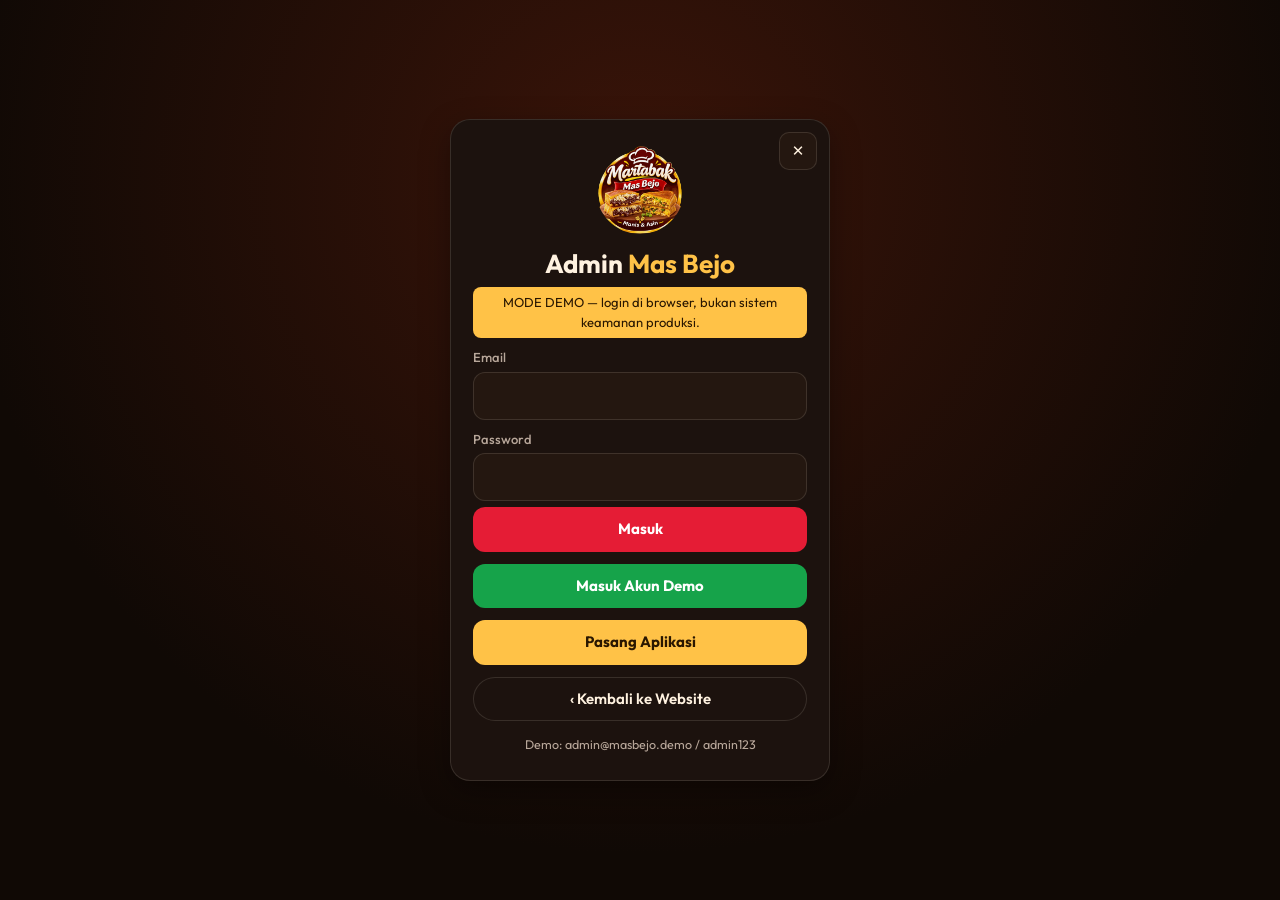
==== commit 6e8c07d0: "Add files via upload" ====
--- a/admin.html
+++ b/admin.html
@@ -1,6 +1,6 @@
-<!DOCTYPE html><html lang="id"><head><meta charset="utf-8"><meta name="viewport" content="width=device-width,initial-scale=1,viewport-fit=cover"><meta name="theme-color" content="#100905"><title>Admin — Martabak Mas Bejo</title><meta name="robots" content="noindex"><link rel="icon" href="favicon.png?v=10"><link rel="manifest" href="manifest-admin.json"><script>window.__dp=null;window.addEventListener('beforeinstallprompt',function(e){e.preventDefault();window.__dp=e})</script><link rel="apple-touch-icon" href="icon-maskable.png">
+<!DOCTYPE html><html lang="id"><head><meta charset="utf-8"><meta name="viewport" content="width=device-width,initial-scale=1,viewport-fit=cover"><meta name="theme-color" content="#100905"><title>Admin — Martabak Mas Bejo</title><meta name="robots" content="noindex"><link rel="icon" type="image/png" href="favicon.png?v=11"><link rel="manifest" href="manifest-admin.json"><script>window.__dp=null;window.addEventListener('beforeinstallprompt',function(e){e.preventDefault();window.__dp=e})</script><link rel="apple-touch-icon" href="apple-touch-icon.png?v=11">
 <link rel="preconnect" href="https://fonts.googleapis.com"><link rel="preconnect" href="https://fonts.gstatic.com" crossorigin><link rel="stylesheet" href="https://fonts.googleapis.com/css2?family=Outfit:wght@400;500;600;700;800&display=swap">
-<link rel="stylesheet" href="admin.css?v=10"></head>
+<link rel="stylesheet" href="admin.css?v=12"></head>
 <body data-page="admin">
 <svg width="0" height="0" style="position:absolute" aria-hidden="true"><defs>
 <symbol id="i-dash" viewBox="0 0 24 24"><rect x="3.5" y="3.5" width="7" height="7" rx="1.5"/><rect x="13.5" y="3.5" width="7" height="7" rx="1.5"/><rect x="3.5" y="13.5" width="7" height="7" rx="1.5"/><rect x="13.5" y="13.5" width="7" height="7" rx="1.5"/></symbol>
@@ -25,7 +25,7 @@
 <div id="app" hidden>
  <aside><div class="lg"><img src="logo.png" width="40" height="40" alt=""><span>Martabak <i class="y">Mas Bejo</i></span></div><nav id="tabs" aria-label="Menu admin"></nav>
   <div class="sbf"><label class="tg"><span>Toko: <b id="stLbl">Buka</b></span><input type="checkbox" id="stSw" role="switch"><i></i></label><button class="insc inst" hidden><img src="logo.png" width="36" height="36" alt=""><span><b>Pasang Aplikasi</b><small>Admin Mas Bejo</small></span></button></div></aside>
- <div class="mn"><header class="bar"><h1 id="ttl"></h1><a class="ib" href="index.html" aria-label="Lihat website" title="Lihat website"><svg width="20" height="20"><use href="#i-store"/></svg></a><button id="bell" class="ib" aria-label="Notifikasi"><svg width="20" height="20"><use href="#i-bell"/></svg><i id="bn" class="nb" hidden></i></button><button class="ib inst" aria-label="Pasang aplikasi" title="Pasang aplikasi" hidden><svg width="20" height="20"><use href="#i-dl"/></svg></button><button id="themeBtn" class="ib" aria-label="Tema"><svg class="ico" width="20" height="20" viewBox="0 0 24 24"><circle cx="12" cy="12" r="8.5"/><path d="M12 3.5v17" /><path d="M12 3.5a8.5 8.5 0 0 1 0 17z" fill="currentColor"/></svg></button><button id="out" class="ib" aria-label="Keluar"><svg width="20" height="20"><use href="#i-out"/></svg></button></header><div id="np" hidden></div><main id="main"></main></div>
+ <div class="mn"><header class="bar"><h1 id="ttl"></h1><a class="ib" href="index.html" aria-label="Lihat website" title="Lihat website"><svg width="20" height="20"><use href="#i-store"/></svg></a><span id="livePill" class="livepill" hidden>LIVE</span><button id="bell" class="ib" aria-label="Notifikasi"><svg width="20" height="20"><use href="#i-bell"/></svg><i id="bn" class="nb" hidden></i></button><button class="ib inst" aria-label="Pasang aplikasi" title="Pasang aplikasi" hidden><svg width="20" height="20"><use href="#i-dl"/></svg></button><button id="themeBtn" class="ib" aria-label="Tema"><svg class="ico" width="20" height="20" viewBox="0 0 24 24"><circle cx="12" cy="12" r="8.5"/><path d="M12 3.5v17" /><path d="M12 3.5a8.5 8.5 0 0 1 0 17z" fill="currentColor"/></svg></button><button id="out" class="ib" aria-label="Keluar"><svg width="20" height="20"><use href="#i-out"/></svg></button></header><div id="np" hidden></div><main id="main"></main></div>
 </div>
 <dialog id="dlg"></dialog>
-<script src="script.js?v=10"></script><script src="admin.js?v=10"></script></body></html>
+<script src="script.js?v=11"></script><script src="admin.js?v=12"></script></body></html>
--- a/admin.css
+++ b/admin.css
@@ -77,3 +77,50 @@
  dialog{width:100vw;max-width:100vw;max-height:92dvh;margin:auto 0 0;border-radius:20px 20px 0 0}.wl h2{font-size:20px}
 }
 #main .btn,#main .chip,#main button,#main tr,#main input{scroll-margin:76px 0 100px}
+
+/* ===== V2.5 Dashboard Command Center ===== */
+.dh{display:flex;flex-wrap:wrap;gap:14px;justify-content:space-between;align-items:center;padding:22px;border-radius:22px;margin-bottom:14px;color:#fff;background:radial-gradient(120% 140% at 100% 0,rgba(255,194,71,.28),transparent 55%),linear-gradient(135deg,#8a0f1b,#2a1209);border:1px solid rgba(255,194,71,.22);box-shadow:var(--sh)}
+.dh small{color:#ffd9a0;font-size:13px;text-transform:capitalize}.dh h2{font-size:clamp(21px,3vw,28px);margin:2px 0 4px;color:#fff}.dh p{margin:0;color:#ffe9cf;max-width:520px}
+.dq{display:flex;flex-wrap:wrap;gap:8px;align-items:center}.dh .chip{background:rgba(255,255,255,.12);color:#fff;border-color:rgba(255,255,255,.25)}
+.st{display:inline-flex;align-items:center;gap:7px}.st i{width:9px;height:9px;border-radius:50%;background:#4ade80;box-shadow:0 0 0 4px rgba(74,222,128,.25)}.st.cl i{background:#f87171;box-shadow:0 0 0 4px rgba(248,113,113,.25)}
+.simbar{display:flex;flex-wrap:wrap;gap:8px 12px;align-items:center;justify-content:space-between;padding:10px 14px;border-radius:14px;margin-bottom:14px;background:rgba(255,194,71,.14);border:1px dashed var(--y);font-size:14px}
+.simt{font:700 10px/1 Outfit,sans-serif;font-style:normal;background:var(--y);color:#2a1700;border-radius:6px;padding:3px 5px;margin-left:6px;vertical-align:middle}
+.kpis{display:grid;grid-template-columns:repeat(4,1fr);gap:12px;margin-bottom:14px}
+.kpi{position:relative;display:grid;gap:2px;padding:16px;background:var(--sf);border:1px solid var(--bd);border-radius:18px;overflow:hidden}
+.kpi::after{content:"";position:absolute;inset:auto -30px -40px auto;width:110px;height:110px;border-radius:50%;opacity:.12;background:currentColor}
+.kpi.y{color:var(--y)}.kpi.b{color:#60a5fa}.kpi.g{color:#4ade80}.kpi.r{color:#ff6b7d}
+.kpi .sci{display:grid;place-items:center;width:40px;height:40px;border-radius:12px;background:color-mix(in srgb,currentColor 16%,transparent);margin-bottom:6px}
+.kpi small{color:var(--mu);font-size:13px}.kpi b{color:var(--tx);font:800 clamp(20px,2.4vw,27px)/1.15 Outfit,sans-serif;overflow-wrap:anywhere}.kpi em{font-style:normal;color:var(--mu);font-size:12px}
+.dl{font-weight:700;font-size:12px;color:var(--mu)}.dl.up{color:#22c55e}.dl.dn{color:#ef4444}
+.pipe{display:grid;grid-template-columns:repeat(5,1fr);gap:8px}
+.ps{position:relative;display:grid;gap:2px;text-align:center;padding:12px 6px;border-radius:14px;border:1px solid var(--bd);background:var(--card);color:var(--tx);min-height:68px}
+.ps b{font:800 24px/1 Outfit,sans-serif}.ps span{font-size:12px;color:var(--mu)}.ps .ar{position:absolute;right:-9px;top:50%;transform:translateY(-50%);color:var(--mu);z-index:1;font-style:normal}
+.ps.b b{color:#60a5fa}.ps.c b{color:var(--y)}.ps.p b{color:#c084fc}.ps.r b{color:#ff6b7d}.ps.g b{color:#4ade80}
+.ps:hover{border-color:var(--y)}
+.g2{display:grid;grid-template-columns:1.4fr 1fr;gap:14px;align-items:stretch}.g3{display:grid;grid-template-columns:repeat(3,1fr);gap:14px}.g2>.pn,.g3>.pn{margin-bottom:14px;min-width:0}
+.ph2{display:flex;flex-wrap:wrap;align-items:baseline;gap:8px;margin:-4px 0 6px}.ph2 b{font:800 22px/1 Outfit,sans-serif}.ph2 small{color:var(--mu)}
+.chart .bc.td{fill:var(--r)}.chart .vl{fill:var(--tx);font-size:10px;font-weight:700}.chart .tdx{fill:var(--tx);font-weight:700}.chart .av{stroke:var(--mu);stroke-dasharray:4 4;opacity:.6}.chart .avt{fill:var(--mu);font-size:10px}
+.tp li{grid-template-columns:22px 1fr auto}.tp li em{font-style:normal;color:var(--y);font-weight:800}.tp li i{grid-column:2/-1}
+.hb{display:flex;gap:6px;align-items:flex-end;height:120px}.hc{flex:1;display:flex;flex-direction:column;align-items:center;gap:4px;height:100%;justify-content:flex-end}.hc i{display:block;width:100%;border-radius:6px 6px 2px 2px;background:color-mix(in srgb,var(--y) 55%,transparent)}.hc.pk i{background:var(--r)}.hc small{font-size:10px;color:var(--mu)}
+.split{margin-bottom:14px}.sb{height:10px;border-radius:9px;background:var(--bd);overflow:hidden}.sb i{display:block;height:100%;background:linear-gradient(90deg,var(--y),var(--r));border-radius:9px}.sl{display:flex;justify-content:space-between;gap:8px;font-size:13px;color:var(--mu);margin-top:6px;flex-wrap:wrap}.sl b{color:var(--tx)}
+.sm{list-style:none;margin:0;padding:0;display:grid;gap:8px}.sm li{display:flex;justify-content:space-between;gap:8px;padding:8px 0;border-bottom:1px dashed var(--bd);color:var(--mu)}.sm li:last-child{border:0}.sm b{color:var(--tx)}
+.rl{display:grid;gap:8px}.ro{display:grid;grid-template-columns:40px 1fr auto;gap:10px;align-items:center;text-align:left;padding:8px;border-radius:14px;border:1px solid var(--bd);background:var(--card);color:var(--tx);width:100%}
+.av2{display:grid;place-items:center;width:40px;height:40px;border-radius:50%;background:linear-gradient(135deg,var(--r),#7a0d16);color:#fff;font-weight:800}
+.rm{display:grid;min-width:0}.rm b{overflow:hidden;text-overflow:ellipsis;white-space:nowrap}.rm small{color:var(--mu);overflow:hidden;text-overflow:ellipsis;white-space:nowrap}.rr{display:grid;justify-items:end;gap:4px;font-size:13px}
+.feed{list-style:none;margin:0;padding:0;display:grid;gap:10px}.feed li{display:grid;grid-template-columns:34px 1fr;gap:10px;align-items:start}.fe{display:grid;place-items:center;width:34px;height:34px;border-radius:50%;background:var(--card);border:1px solid var(--bd)}.feed li>span:last-child{display:grid;min-width:0}.feed small{color:var(--mu);overflow:hidden;text-overflow:ellipsis;white-space:nowrap}
+.nh{display:block;margin-bottom:4px}.nh small{color:var(--mu);font-weight:500}
+.nl{display:grid;grid-template-columns:28px 1fr;gap:8px;align-items:center;text-align:left;width:100%;padding:8px;border-radius:12px;border:0;background:var(--card);color:var(--tx)}.nl small{display:block;color:var(--mu);overflow:hidden;text-overflow:ellipsis;white-space:nowrap}.nl span:last-child{min-width:0}
+#np{max-height:70dvh;overflow:auto}
+.rtb{display:grid;gap:10px;margin-bottom:12px}.rd{display:grid;grid-template-columns:1fr 1fr;gap:10px}.rd label{margin:0}.rpb{display:flex;gap:8px;flex-wrap:wrap}
+.more{display:grid;grid-template-columns:repeat(2,1fr);gap:10px}.more button{display:grid;justify-items:center;gap:6px;padding:16px 8px;border-radius:16px;border:1px solid var(--bd);background:var(--card);color:var(--tx);font-weight:600}.more button.on{background:var(--r);color:#fff}
+.livepill{display:inline-flex;align-items:center;gap:6px;font:700 12px/1 Outfit,sans-serif;color:#4ade80;border:1px solid #4ade80;border-radius:99px;padding:6px 10px}.livepill::before{content:"";width:7px;height:7px;border-radius:50%;background:#4ade80;animation:lp 1.2s infinite}@keyframes lp{50%{opacity:.25}}
+[data-theme=light] .dl.up{color:#15803d}[data-theme=light] .dl.dn{color:#b91c1c}[data-theme=light] .kpi.y{color:#b45f06}[data-theme=light] .kpi.b{color:#1d4ed8}[data-theme=light] .kpi.g{color:#15803d}[data-theme=light] .kpi.r{color:#b91c1c}[data-theme=light] .ps.c b{color:#b45f06}[data-theme=light] .ps.b b{color:#1d4ed8}[data-theme=light] .ps.g b{color:#15803d}[data-theme=light] .ps.r b{color:#b91c1c}[data-theme=light] .ps.p b{color:#7e22ce}[data-theme=light] .livepill{color:#15803d;border-color:#15803d}[data-theme=light] .simt{color:#2a1700}
+@media(max-width:1000px){.kpis{grid-template-columns:repeat(2,1fr)}.g2{grid-template-columns:1fr}.g3{grid-template-columns:1fr 1fr}}
+@media(max-width:820px){
+ #tabs{overflow:visible;justify-content:space-around}#tabs button{flex:1 1 0;min-width:0}
+ .ib.inst{display:none}.dh{padding:16px;border-radius:18px}.dq{width:100%}.dq .btn{flex:1}
+ .kpi{padding:12px}.pipe{display:flex;overflow-x:auto;scrollbar-width:none;margin:0 -4px;padding:0 4px;gap:8px}.ps{flex:0 0 96px}.ps .ar{display:none}
+ .g3{grid-template-columns:1fr}.rpb .btn,.rpb .chip{flex:1}
+}
+.livepill[hidden]{display:none}
+.dq .chip,.dq .btn{white-space:nowrap;padding:9px 14px;line-height:1.2}.dq{justify-content:flex-end}
